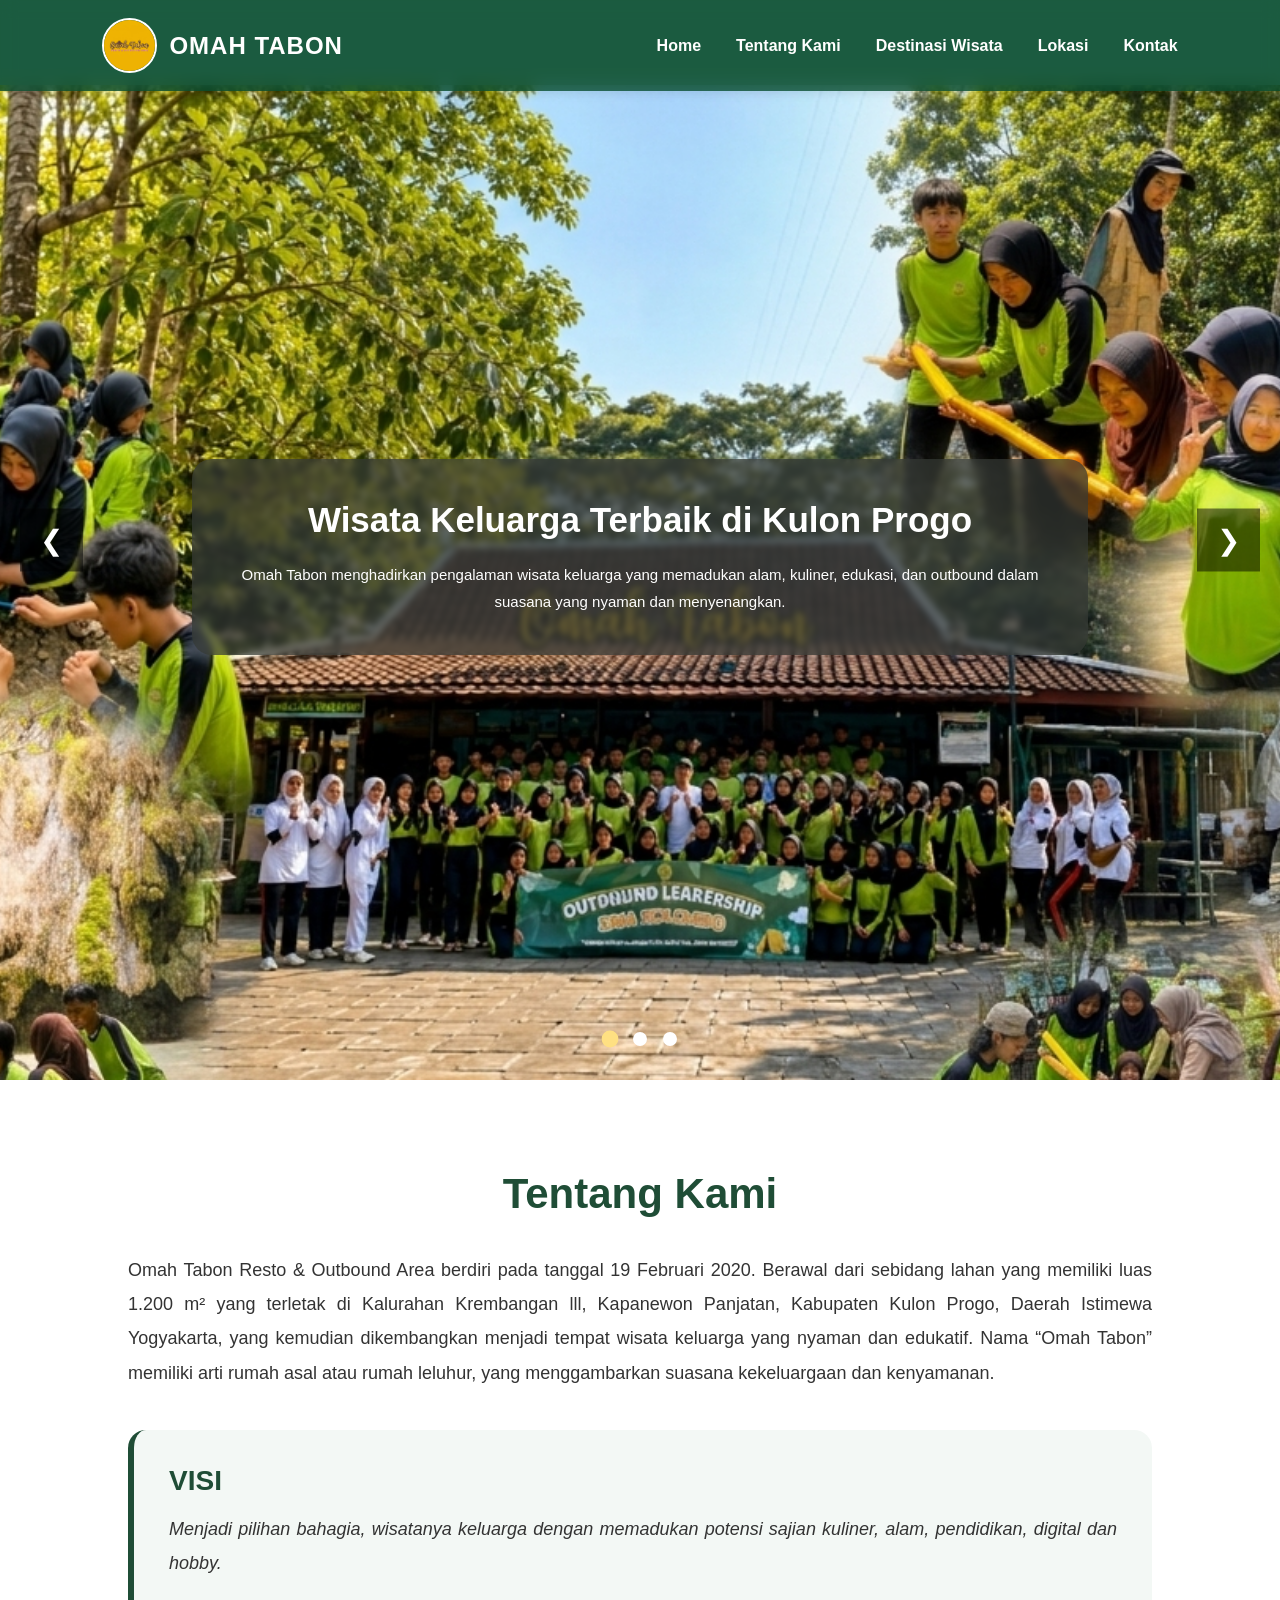
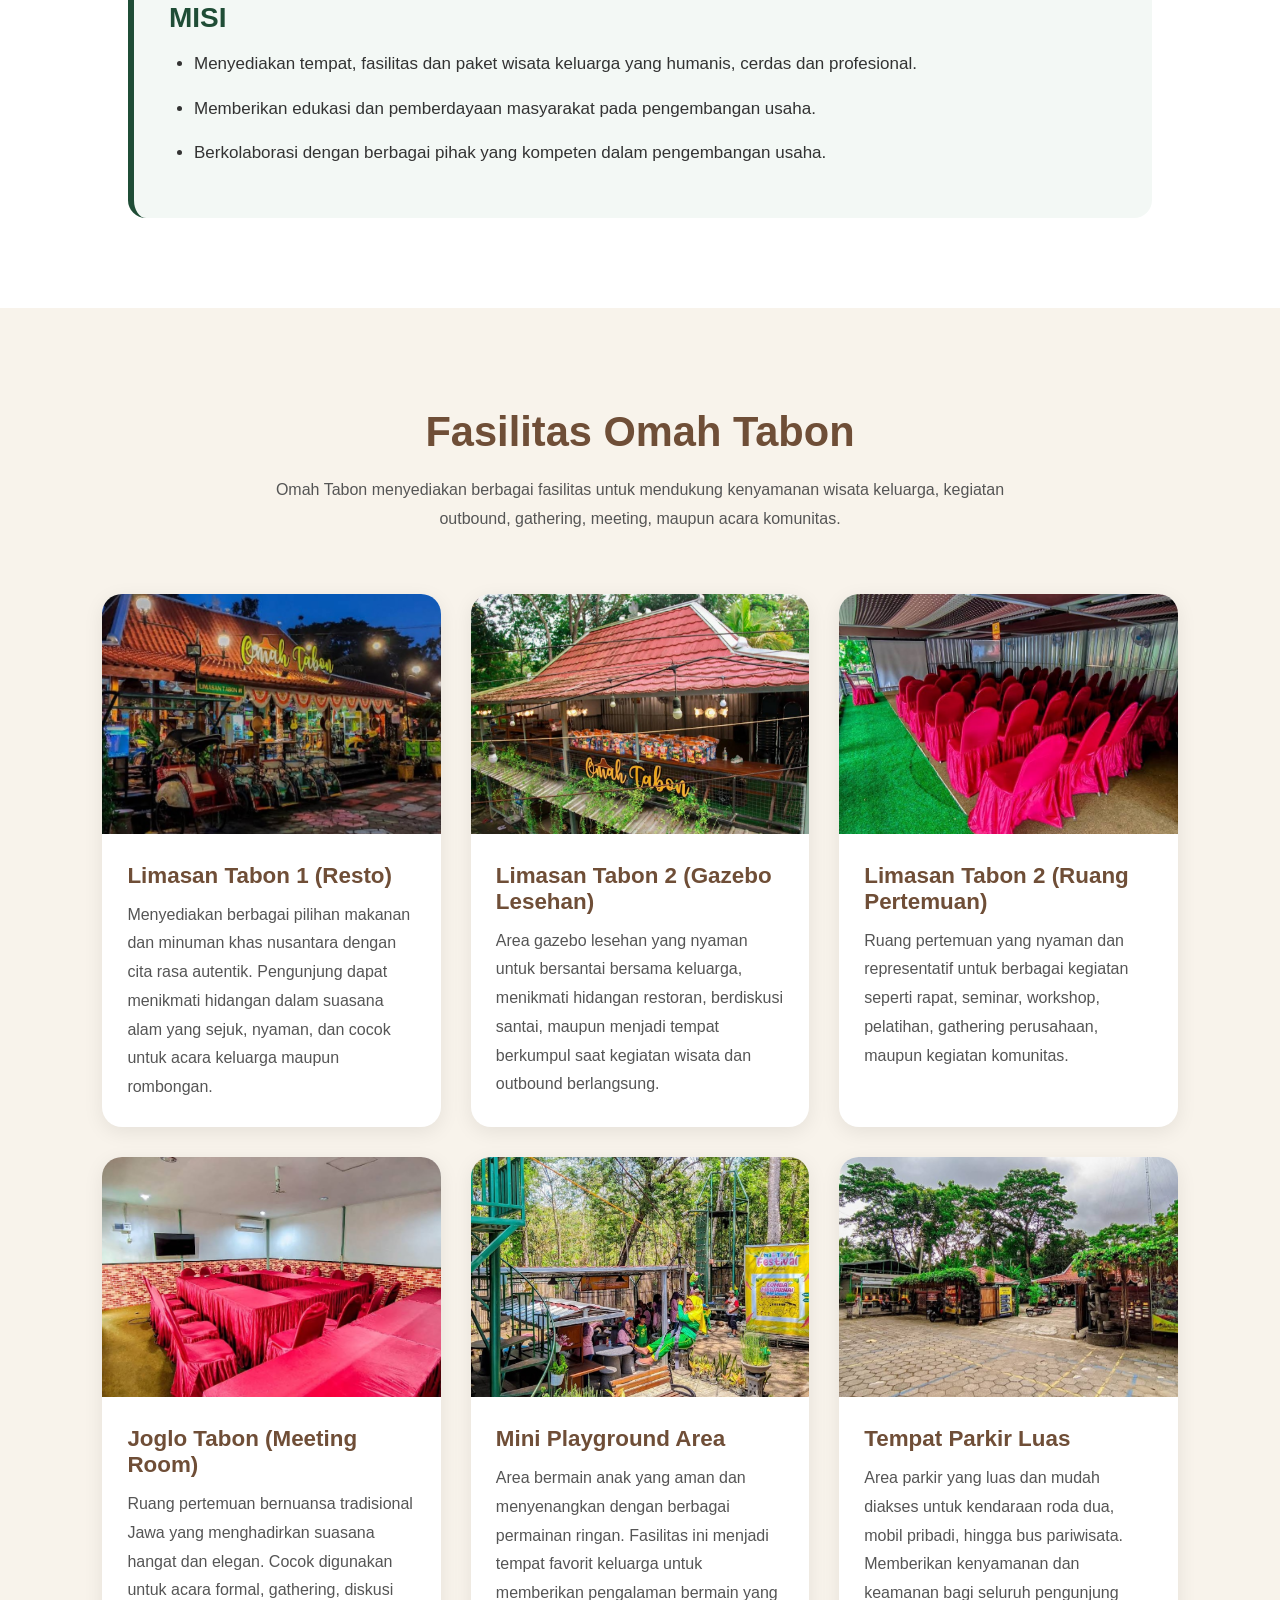
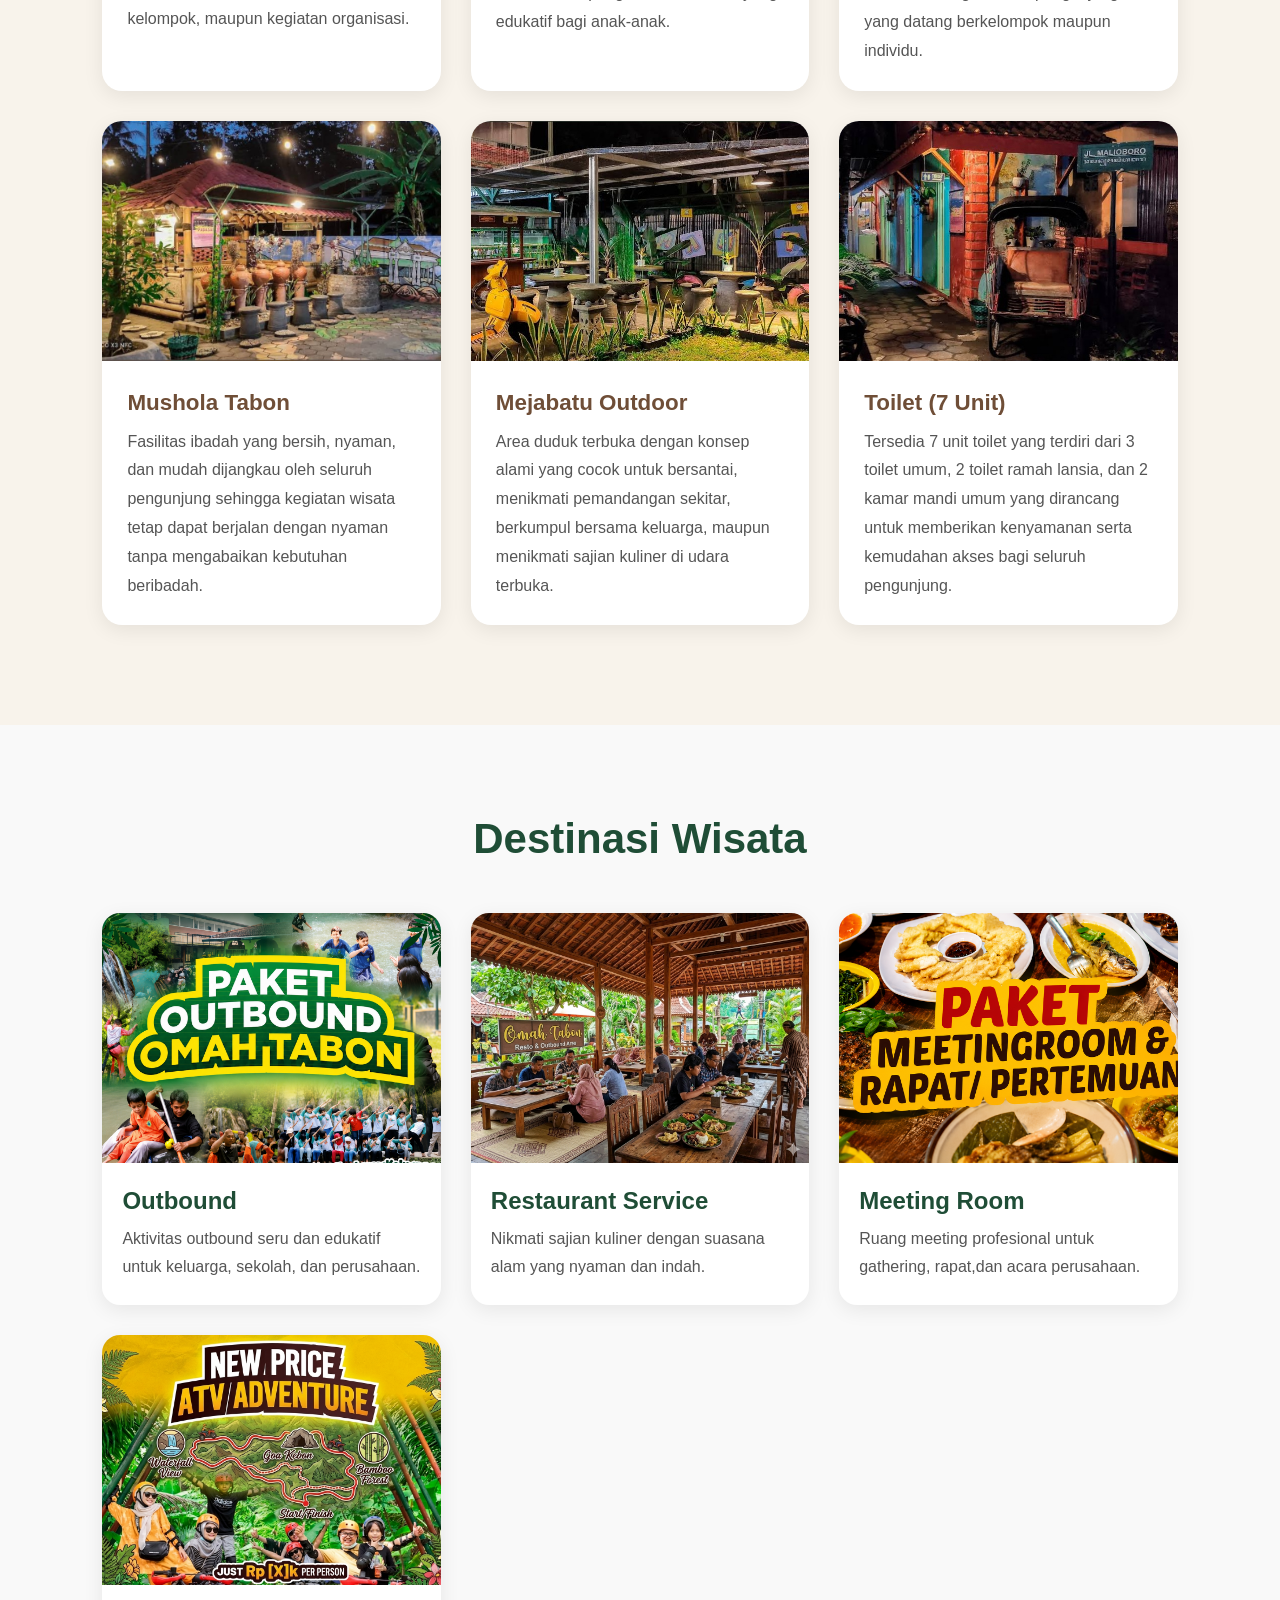
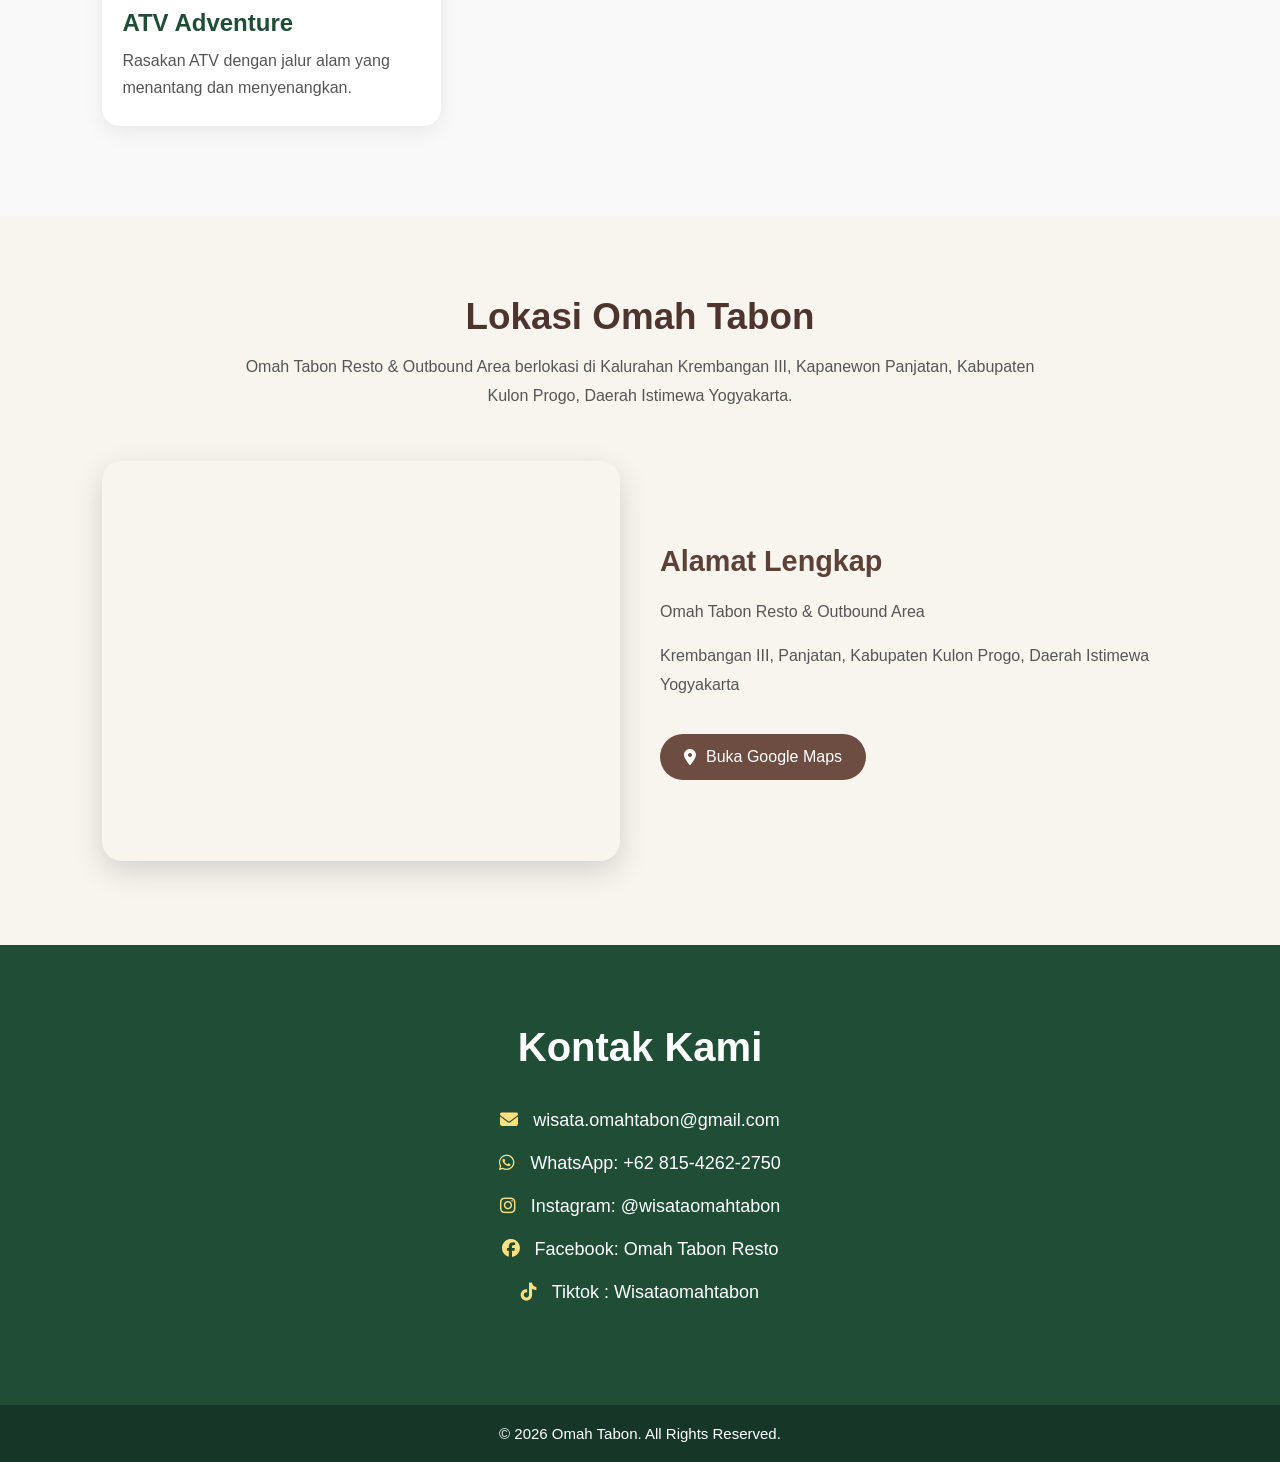
==== index.html @ 1e08faf7 "fasilitas" ====
<!DOCTYPE html>
<html lang="id">
<head>

  <meta charset="UTF-8">
  <meta name="viewport" content="width=device-width, initial-scale=1.0">

  <title>OMAH TABON</title>

  <!-- CSS -->
  <link rel="stylesheet" href="style.css">

  <!-- FONT AWESOME -->
  <link rel="stylesheet"
  href="https://cdnjs.cloudflare.com/ajax/libs/font-awesome/6.5.1/css/all.min.css"/>

</head>

<body>

  <!-- ================= HEADER ================= -->
  <header id="navbar">

    <!-- LOGO -->
    <div class="logo">

      <img src="assets/logo1.jpeg"
      alt="Logo Omah Tabon">

      <span>OMAH TABON</span>

    </div>

    <!-- NAVIGATION -->
    <nav>

      <ul>

        <li><a href="#">Home</a></li>

        <li><a href="#about">Tentang Kami</a></li>

        <li><a href="#destinations">Destinasi Wisata</a></li>
          <li><a href="#location">Lokasi</a></li>

        <li><a href="#contact">Kontak</a></li>

      </ul>

    </nav>

  </header>

  <!-- ================= SLIDER ================= -->
  <section class="slider">

    <!-- ================= SLIDE 1 ================= -->
    <div class="slide active">

      <img src="assets/bg-1.png" alt="Wisata">

      <!-- OVERLAY -->
      <div class="overlay">

        <div class="hero-text-box">

          <h1>Wisata Keluarga Terbaik di Kulon Progo</h1>

          <p>
            Omah Tabon menghadirkan pengalaman wisata keluarga
            yang memadukan alam, kuliner, edukasi, dan outbound
            dalam suasana yang nyaman dan menyenangkan.
          </p>

        </div>

      </div>

    </div>

    <!-- ================= SLIDE 2 ================= -->
    <div class="slide">

      <img src="assets/bg-2.png" alt="Outbound">

      <!-- OVERLAY -->
      <div class="overlay">

        <div class="hero-text-box">

          <h1>Outbound Edukatif & Seru</h1>

          <p>
            Nikmati berbagai aktivitas outbound untuk anak,
            keluarga, sekolah, hingga perusahaan dengan konsep
            fun learning dan team building yang profesional.
          </p>

        </div>

      </div>

    </div>

    <!-- ================= SLIDE 3 ================= -->
    <div class="slide">

      <img src="assets/bg-3.png" alt="Kuliner">

      <!-- OVERLAY -->
      <div class="overlay">

        <div class="hero-text-box">

          <h1>Kuliner Alam yang Menenangkan</h1>

          <p>
            Rasakan pengalaman bersantai bersama keluarga
            dengan sajian kuliner khas dan panorama alam
            yang asri di Omah Tabon.
          </p>

        </div>

      </div>

    </div>

    <!-- BUTTON -->
    <button class="prev"
    onclick="changeSlide(-1)">❮</button>

    <button class="next"
    onclick="changeSlide(1)">❯</button>

    <!-- DOTS -->
    <div class="dots">

      <span class="dot active-dot"
      onclick="currentSlide(0)"></span>

      <span class="dot"
      onclick="currentSlide(1)"></span>

      <span class="dot"
      onclick="currentSlide(2)"></span>

    </div>

  </section>

<!-- ================= ABOUT ================= -->
  <section id="about"
  class="about">

    <h2>Tentang Kami</h2>

    <p>
      Omah Tabon Resto & Outbound Area berdiri pada tanggal
      19 Februari 2020.   Berawal dari sebidang lahan yang memiliki luas 1.200 m² 
      yang terletak di Kalurahan  Krembangan lll, Kapanewon Panjatan, Kabupaten Kulon Progo, Daerah Istimewa Yogyakarta, yang kemudian dikembangkan
      menjadi tempat wisata keluarga yang nyaman dan edukatif.
      Nama “Omah Tabon” memiliki arti rumah asal atau rumah leluhur,
      yang menggambarkan suasana kekeluargaan dan kenyamanan.
    </p>

  


   

    <!-- VISI MISI -->
    <div class="visi-misi">

      <h3>VISI</h3>

      <p class="visi">
        Menjadi pilihan bahagia, wisatanya keluarga dengan memadukan
        potensi sajian kuliner, alam, pendidikan, digital dan hobby.
      </p>

      <h3>MISI</h3>

      <ul>

        <li>
          Menyediakan tempat, fasilitas dan paket wisata keluarga
          yang humanis, cerdas dan profesional.
        </li>

        <li>
          Memberikan edukasi dan pemberdayaan masyarakat
          pada pengembangan usaha.
        </li>

        <li>
          Berkolaborasi dengan berbagai pihak yang kompeten
          dalam pengembangan usaha.
        </li>

      </ul>

    </div>

  </section>

  <!-- ================= Fasilitas ================= -->
   <!-- ================= FASILITAS ================= -->
<section id="facilities" class="facilities">

  <h2>Fasilitas Omah Tabon</h2>

  <p class="facility-desc">
    Omah Tabon menyediakan berbagai fasilitas untuk mendukung
    kenyamanan wisata keluarga, kegiatan outbound, gathering,
    meeting, maupun acara komunitas.
  </p>

  <div class="facility-container">

    <!-- FASILITAS 1 -->
<div class="facility-card">

  <img src="assets/fasilitas1.jpg"
  alt="Restaurant">

  <div class="facility-content">

    <h3>Limasan Tabon 1 (Resto)</h3>

    <p>
      Menyediakan berbagai pilihan makanan dan minuman khas nusantara
      dengan cita rasa autentik. Pengunjung dapat menikmati hidangan
      dalam suasana alam yang sejuk, nyaman, dan cocok untuk acara
      keluarga maupun rombongan.
    </p>

  </div>

</div>

<!-- FASILITAS 2 -->
<div class="facility-card">

  <img src="assets/fasilitas2.jpg"
  alt="Gazebo Lesehan">

  <div class="facility-content">

    <h3>Limasan Tabon 2 (Gazebo Lesehan)</h3>

    <p>
      Area gazebo lesehan yang nyaman untuk bersantai bersama keluarga,
      menikmati hidangan restoran, berdiskusi santai, maupun menjadi
      tempat berkumpul saat kegiatan wisata dan outbound berlangsung.
    </p>

  </div>

</div>

<!-- FASILITAS 3 -->
<div class="facility-card">

  <img src="assets/fasilitas3.jpg"
  alt="Meeting Room">

  <div class="facility-content">

    <h3>Limasan Tabon 2 (Ruang Pertemuan)</h3>

    <p>
      Ruang pertemuan yang nyaman dan representatif untuk berbagai
      kegiatan seperti rapat, seminar, workshop, pelatihan,
      gathering perusahaan, maupun kegiatan komunitas.
    </p>

  </div>

</div>

<!-- FASILITAS 4 -->
<div class="facility-card">

  <img src="assets/fasilitas4.jpg"
  alt="Joglo Tabon">

  <div class="facility-content">

    <h3>Joglo Tabon (Meeting Room)</h3>

    <p>
      Ruang pertemuan bernuansa tradisional Jawa yang menghadirkan
      suasana hangat dan elegan. Cocok digunakan untuk acara formal,
      gathering, diskusi kelompok, maupun kegiatan organisasi.
    </p>

  </div>

</div>

<!-- FASILITAS 5 -->
<div class="facility-card">

  <img src="assets/fasilitas5.jpg"
  alt="Mini Playground">

  <div class="facility-content">

    <h3>Mini Playground Area</h3>

    <p>
      Area bermain anak yang aman dan menyenangkan dengan berbagai
      permainan ringan. Fasilitas ini menjadi tempat favorit keluarga
      untuk memberikan pengalaman bermain yang edukatif bagi anak-anak.
    </p>

  </div>

</div>

<!-- FASILITAS 6 -->
<div class="facility-card">

  <img src="assets/fasilitas6.jpg"
  alt="Tempat Parkir">

  <div class="facility-content">

    <h3>Tempat Parkir Luas</h3>

    <p>
      Area parkir yang luas dan mudah diakses untuk kendaraan roda dua,
      mobil pribadi, hingga bus pariwisata. Memberikan kenyamanan dan
      keamanan bagi seluruh pengunjung yang datang berkelompok maupun individu.
    </p>

  </div>

</div>

<!-- FASILITAS 7 -->
<div class="facility-card">

  <img src="assets/fasilitas7.jpg"
  alt="Mushola">

  <div class="facility-content">

    <h3>Mushola Tabon</h3>

    <p>
      Fasilitas ibadah yang bersih, nyaman, dan mudah dijangkau oleh
      seluruh pengunjung sehingga kegiatan wisata tetap dapat berjalan
      dengan nyaman tanpa mengabaikan kebutuhan beribadah.
    </p>

  </div>

</div>

<!-- FASILITAS 8 -->
<div class="facility-card">

  <img src="assets/fasilitas8.jpg"
  alt="Mejabatu Outdoor">

  <div class="facility-content">

    <h3>Mejabatu Outdoor</h3>

    <p>
      Area duduk terbuka dengan konsep alami yang cocok untuk bersantai,
      menikmati pemandangan sekitar, berkumpul bersama keluarga,
      maupun menikmati sajian kuliner di udara terbuka.
    </p>

  </div>

</div>

<!-- FASILITAS 9 -->
<div class="facility-card">

  <img src="assets/fasilitas9.jpg"
  alt="Toilet">

  <div class="facility-content">

    <h3>Toilet (7 Unit)</h3>

    <p>
      Tersedia 7 unit toilet yang terdiri dari 3 toilet umum,
      2 toilet ramah lansia, dan 2 kamar mandi umum yang dirancang
      untuk memberikan kenyamanan serta kemudahan akses bagi seluruh pengunjung.
    </p>

  </div>

</div>


  </div>

</section>

  <!-- ================= DESTINATIONS ================= -->
  <section id="destinations"
  class="destinations">

    <h2>Destinasi Wisata</h2>

    <div class="cards">

      <!-- CARD 1 -->
      <a href="outbound.html"
      class="card-link">

        <div class="card">

          <img src="assets/bg-outbound.png"
          alt="Outbound">

          <h3>Outbound</h3>

          <p>
            Aktivitas outbound seru dan edukatif untuk keluarga,
            sekolah, dan perusahaan.
          </p>

        </div>

      </a>

      <!-- CARD 2 -->
      <a href="restaurant.html"
      class="card-link">

        <div class="card">

          <img src="assets/bg-restaurant.png"
          alt="Restaurant">

          <h3>Restaurant Service</h3>

          <p>
            Nikmati sajian kuliner dengan suasana alam
            yang nyaman dan indah.
          </p>

        </div>

      </a>

      <!-- CARD 3 -->
      <a href="meeting-room.html"
      class="card-link">

        <div class="card">

          <img src="assets/bg-meetingroom.png"
          alt="Meeting Room">

          <h3>Meeting Room</h3>

          <p>
            Ruang meeting profesional untuk gathering,
            rapat,dan acara perusahaan.
          </p>

        </div>

      </a>

      <!-- CARD 4 -->
      <a href="atv.html"
      class="card-link">

        <div class="card">

          <img src="assets/bg-atv.png"
          alt="ATV">

          <h3>ATV Adventure</h3>

          <p>
            Rasakan ATV dengan jalur alam
            yang menantang dan menyenangkan.
          </p>

        </div>

      </a>

    </div>

  </section>

  <!-- ================= LOKASI ================= -->
<section id="location" class="location">

  <div class="container">

    <h2>Lokasi Omah Tabon</h2>

    <p class="location-desc">
      Omah Tabon Resto & Outbound Area berlokasi di Kalurahan
      Krembangan III, Kapanewon Panjatan, Kabupaten Kulon Progo,
      Daerah Istimewa Yogyakarta.
    </p>

    <div class="location-content">

      <!-- MAP -->
      <div class="map-container">

        <iframe
          src="https://maps.google.com/maps?q=Omah%20Tabon%20Kulon%20Progo&t=&z=15&ie=UTF8&iwloc=&output=embed"
          allowfullscreen=""
          loading="lazy">
        </iframe>

      </div>

      <!-- INFO -->
      <div class="location-info">

        <h3>Alamat Lengkap</h3>

        <p>
          Omah Tabon Resto & Outbound Area
        </p>

        <p>
          Krembangan III, Panjatan,
          Kabupaten Kulon Progo,
          Daerah Istimewa Yogyakarta
        </p>

        <a
          href="https://maps.app.goo.gl/cybMm4o1d8Dcdp7i6?g_st=aw"
          target="_blank"
          class="map-btn">

          <i class="fas fa-map-marker-alt"></i>
          Buka Google Maps

        </a>

      </div>

    </div>

  </div>

</section>

  <!-- ================= CONTACT ================= -->
  <section id="contact"
  class="contact">

    <h2>Kontak Kami</h2>

    <div class="contact-info">

      <!-- EMAIL -->
      <p>

        <i class="fas fa-envelope"></i>

        <a href="mailto:wisata.omahtabon@gmail.com">
          wisata.omahtabon@gmail.com
        </a>

      </p>

      <!-- WHATSAPP -->
      <p>

        <i class="fab fa-whatsapp"></i>

        <a href="https://wa.me/6281542622750"
        target="_blank">

          WhatsApp: +62 815-4262-2750

        </a>

      </p>

      <!-- INSTAGRAM -->
      <p>

        <i class="fab fa-instagram"></i>

        <a href="https://www.instagram.com/wisataomahtabon/"
        target="_blank">

          Instagram: @wisataomahtabon

        </a>

      </p>

      <!-- FACEBOOK -->
      <p>

        <i class="fab fa-facebook"></i>

        <a href="#">

          Facebook: Omah Tabon Resto

        </a>

      </p>

      <!-- TIKTOK -->
      <p>

        <i class="fab fa-tiktok"></i>

        <a href="https://www.tiktok.com/@wisataomahtabon">

          Tiktok : Wisataomahtabon    

        </a>

      </p>

    </div>

  </section>

  <!-- ================= FOOTER ================= -->
  <footer>

    <p>
      © 2026 Omah Tabon. All Rights Reserved.
    </p>

  </footer>

  <!-- ================= JS ================= -->
  <script src="script.js"></script>

</body>
</html>
---- style.css ----
/* =========================
   RESET
========================= */
*{
  margin:0;
  padding:0;
  box-sizing:border-box;
  font-family:Arial, Helvetica, sans-serif;
}

html{
  scroll-behavior:smooth;
}

body{
  background:#f5f5f5;
  color:#333;
  overflow-x:hidden;
}

/* =========================
   HEADER
========================= */
header{
  position:fixed;
  top:0;
  left:0;
  width:100%;

  display:flex;
  justify-content:space-between;
  align-items:center;

  padding:18px 8%;
  z-index:1000;

  background:rgba(0,70,40,0.75);
  backdrop-filter:blur(8px);

  box-shadow:0 4px 15px rgba(0,0,0,0.15);
}

/* ketika scroll */
header.scrolled{
  background:#6e9d86;
  box-shadow:0 4px 15px rgba(0,0,0,0.2);
}

/* =========================
   LOGO
========================= */
.logo{
  display:flex;
  align-items:center;
  gap:12px;
}

.logo img{
  width:55px;
  height:55px;
  object-fit:cover;
  border-radius:50%;
  border:2px solid #fff;
}

.logo span{
  color:#fff;
  font-size:24px;
  font-weight:bold;
  letter-spacing:1px;
}

/* =========================
   NAVIGATION
========================= */
nav ul{
  display:flex;
  list-style:none;
  gap:35px;
}

nav ul li a{
  text-decoration:none;
  color:#fff;
  font-size:16px;
  font-weight:600;
  transition:0.3s;
  position:relative;
}

nav ul li a:hover{
  color:#ffe082;
}

/* underline hover */
nav ul li a::after{
  content:'';
  position:absolute;
  width:0%;
  height:2px;
  left:0;
  bottom:-5px;
  background:#ffe082;
  transition:0.3s;
}

nav ul li a:hover::after{
  width:100%;
}

/* =========================
   HERO SLIDER
========================= */
.slider{
  position:relative;
  width:100%;
  height:120vh;
  overflow:hidden;
  background-color: #6e9d86;
}

.slide{
  padding-top: 85px;
  position:absolute;
  width:100%;
  height:120%;
  opacity:0;
  transition:1s ease-in-out;
}

.slide.active{
  opacity:1;
  z-index:1;
}

.slide img{
  width:100%;
  height:100%;
  object-fit:cover;
}

/* =========================
   OVERLAY CONTENT
========================= */
.overlay{
  position:absolute;
  top:43%;
  left:50%;
  transform:translate(-50%, -50%);

  width:70%;
  max-width:1000px;

  background:rgba(53, 58, 54, 0.7);
  padding:40px;
  border-radius:20px;

  text-align:center;
  color:#fff;

  backdrop-filter:blur(3px);
}

/* title */
.overlay h1{
  font-size:35px;
  margin-bottom:20px;
  font-weight:bold;
  line-height:1.2;
}

/* description */
.overlay p{
  font-size:15px;
  line-height:1.8;
}

/* =========================
   BUTTON SLIDER
========================= */
.prev,
.next{
  position:absolute;
  top:50%;
  transform:translateY(-50%);

  background:rgba(0,0,0,0.5);
  color:#fff;

  border:none;
  padding:15px 20px;

  cursor:pointer;
  font-size:28px;

  z-index:10;

  transition:0.3s;
}

.prev:hover,
.next:hover{
  background:#1f4d36;
}

.prev{
  left:20px;
}

.next{
  right:20px;
}

/* =========================
   DOTS
========================= */
.dots{
  position:absolute;
  bottom:30px;
  width:100%;
  text-align:center;
  z-index:10;
}

.dot{
  display:inline-block;
  width:14px;
  height:14px;

  margin:0 6px;

  background:#fff;
  border-radius:50%;

  cursor:pointer;
  transition:0.3s;
}

.active-dot{
  background:#ffe082;
  transform:scale(1.2);
}

/* =========================
   DESTINATION
========================= */
.destinations{
  padding:90px 8%;
  background:#f9f9f9;
}

.destinations h2{
  text-align:center;
  font-size:42px;
  margin-bottom:50px;
  color:#1f4d36;
}

.cards{
  display:grid;
  grid-template-columns:repeat(auto-fit,minmax(260px,1fr));
  gap:30px;
}

.card-link{
  text-decoration:none;
  color:inherit;
}

.card{
  background:#fff;
  border-radius:18px;
  overflow:hidden;

  box-shadow:0 5px 20px rgba(0,0,0,0.08);

  transition:0.4s;
}

.card:hover{
  transform:translateY(-10px);
}

.card img{
  width:100%;
  height:250px;
  object-fit:cover;
}

.card h3{
  padding:20px 20px 10px;
  color:#1f4d36;
  font-size:24px;
}

.card p{
  padding:0 20px 25px;
  line-height:1.7;
  color:#555;
}

/* =========================
   ABOUT
========================= */
.about{
  padding:90px 10%;
  background:#ffffff;
}

.about h2{
  text-align:center;
  font-size:42px;
  margin-bottom:35px;
  color:#1f4d36;
}

.about p{
  font-size:18px;
  line-height:1.9;
  margin-bottom:22px;
  text-align:justify;
}

/* =========================
   VISI MISI
========================= */
.visi-misi{
  margin-top:40px;
  background:#f3f8f5;
  padding:35px;
  border-radius:18px;
  border-left:6px solid #1f4d36;
}

.visi-misi h3{
  color:#1f4d36;
  margin-bottom:15px;
  font-size:28px;
}

.visi{
  font-style:italic;
  margin-bottom:25px;
}

.visi-misi ul{
  padding-left:25px;
}

.visi-misi ul li{
  margin-bottom:14px;
  line-height:1.8;
  font-size:17px;
}

/* =========================
   CONTACT
========================= */
.contact{
  background:#1f4d36;
  color:#fff;
  padding:80px 10%;
  text-align:center;
}

.contact h2{
  font-size:40px;
  margin-bottom:40px;
}

.contact-info p{
  margin-bottom:22px;
  font-size:18px;
}

.contact-info i{
  margin-right:10px;
  color:#ffe082;
}

.contact-info a{
  color:#fff;
  text-decoration:none;
  transition:0.3s;
}

.contact-info a:hover{
  color:#ffe082;
}

/* =========================
   FOOTER
========================= */
footer{
  background:#163728;
  color:#fff;
  text-align:center;
  padding:20px;
  font-size:15px;
}

/* =========================
   RESPONSIVE
========================= */
@media(max-width:992px){

  header{
    padding:15px 5%;
  }

  .overlay h1{
    font-size:40px;
  }

  .overlay p{
    font-size:18px;
  }

  nav ul{
    gap:18px;
  }
}

@media(max-width:768px){

  header{
    flex-direction:column;
    gap:15px;
  }

  nav ul{
    flex-wrap:wrap;
    justify-content:center;
  }

  .overlay{
    padding:25px;
  }

  .overlay h1{
    font-size:30px;
  }

  .overlay p{
    font-size:16px;
  }

  .destinations h2,
  .about h2,
  .contact h2{
    font-size:32px;
  }

  .card img{
    height:220px;
  }
}

@media(max-width:480px){

  .logo span{
    font-size:18px;
  }

  .overlay{
    width:92%;
  }

  .overlay h1{
    font-size:24px;
  }

  .overlay p{
    font-size:14px;
    line-height:1.6;
  }

  .prev,
  .next{
    padding:10px 14px;
    font-size:20px;
  }
}


/* =====================================
   LOCATION SECTION
===================================== */

.location{
  padding:80px 8%;
  background:#f8f5ef;
}

.location h2{
  text-align:center;
  color:#4e342e;
  font-size:2.3rem;
  margin-bottom:15px;
}

.location-desc{
  text-align:center;
  max-width:800px;
  margin:auto;
  color:#555;
  line-height:1.8;
  margin-bottom:50px;
}

.location-content{
  display:flex;
  gap:40px;
  align-items:center;
  flex-wrap:wrap;
}

.map-container{
  flex:1;
  min-width:350px;
}

.map-container iframe{
  width:100%;
  height:400px;
  border:none;
  border-radius:20px;
  box-shadow:0 10px 30px rgba(0,0,0,0.15);
}

.location-info{
  flex:1;
  min-width:300px;
}

.location-info h3{
  color:#5d4037;
  margin-bottom:20px;
  font-size:1.8rem;
}

.location-info p{
  color:#555;
  margin-bottom:15px;
  line-height:1.8;
}

.map-btn{
  display:inline-flex;
  align-items:center;
  gap:10px;

  margin-top:20px;

  background:#6d4c41;
  color:white;

  text-decoration:none;

  padding:14px 24px;

  border-radius:50px;

  transition:0.3s;
}

.map-btn:hover{
  background:#4e342e;
  transform:translateY(-3px);
}


/* ================= FASILITAS ================= */

.facilities{
  padding:100px 8%;
  background:#f8f3eb;
}

.facilities h2{
  text-align:center;
  font-size:2.6rem;
  color:#6f4e37;
  margin-bottom:20px;
}

.facility-desc{
  text-align:center;
  max-width:800px;
  margin:0 auto 60px;
  line-height:1.8;
  color:#555;
}

.facility-container{
  display:grid;
  grid-template-columns:repeat(auto-fit,minmax(320px,1fr));
  gap:30px;
}

.facility-card{
  background:#fff;
  border-radius:20px;
  overflow:hidden;
  box-shadow:0 5px 20px rgba(0,0,0,0.08);
  transition:0.3s;
}

.facility-card:hover{
  transform:translateY(-8px);
}

.facility-card img{
  width:100%;
  height:240px;
  object-fit:cover;
}

.facility-content{
  padding:25px;
}

.facility-content h3{
  color:#6f4e37;
  margin-bottom:12px;
  font-size:1.4rem;
}

.facility-content p{
  color:#555;
  line-height:1.8;
}
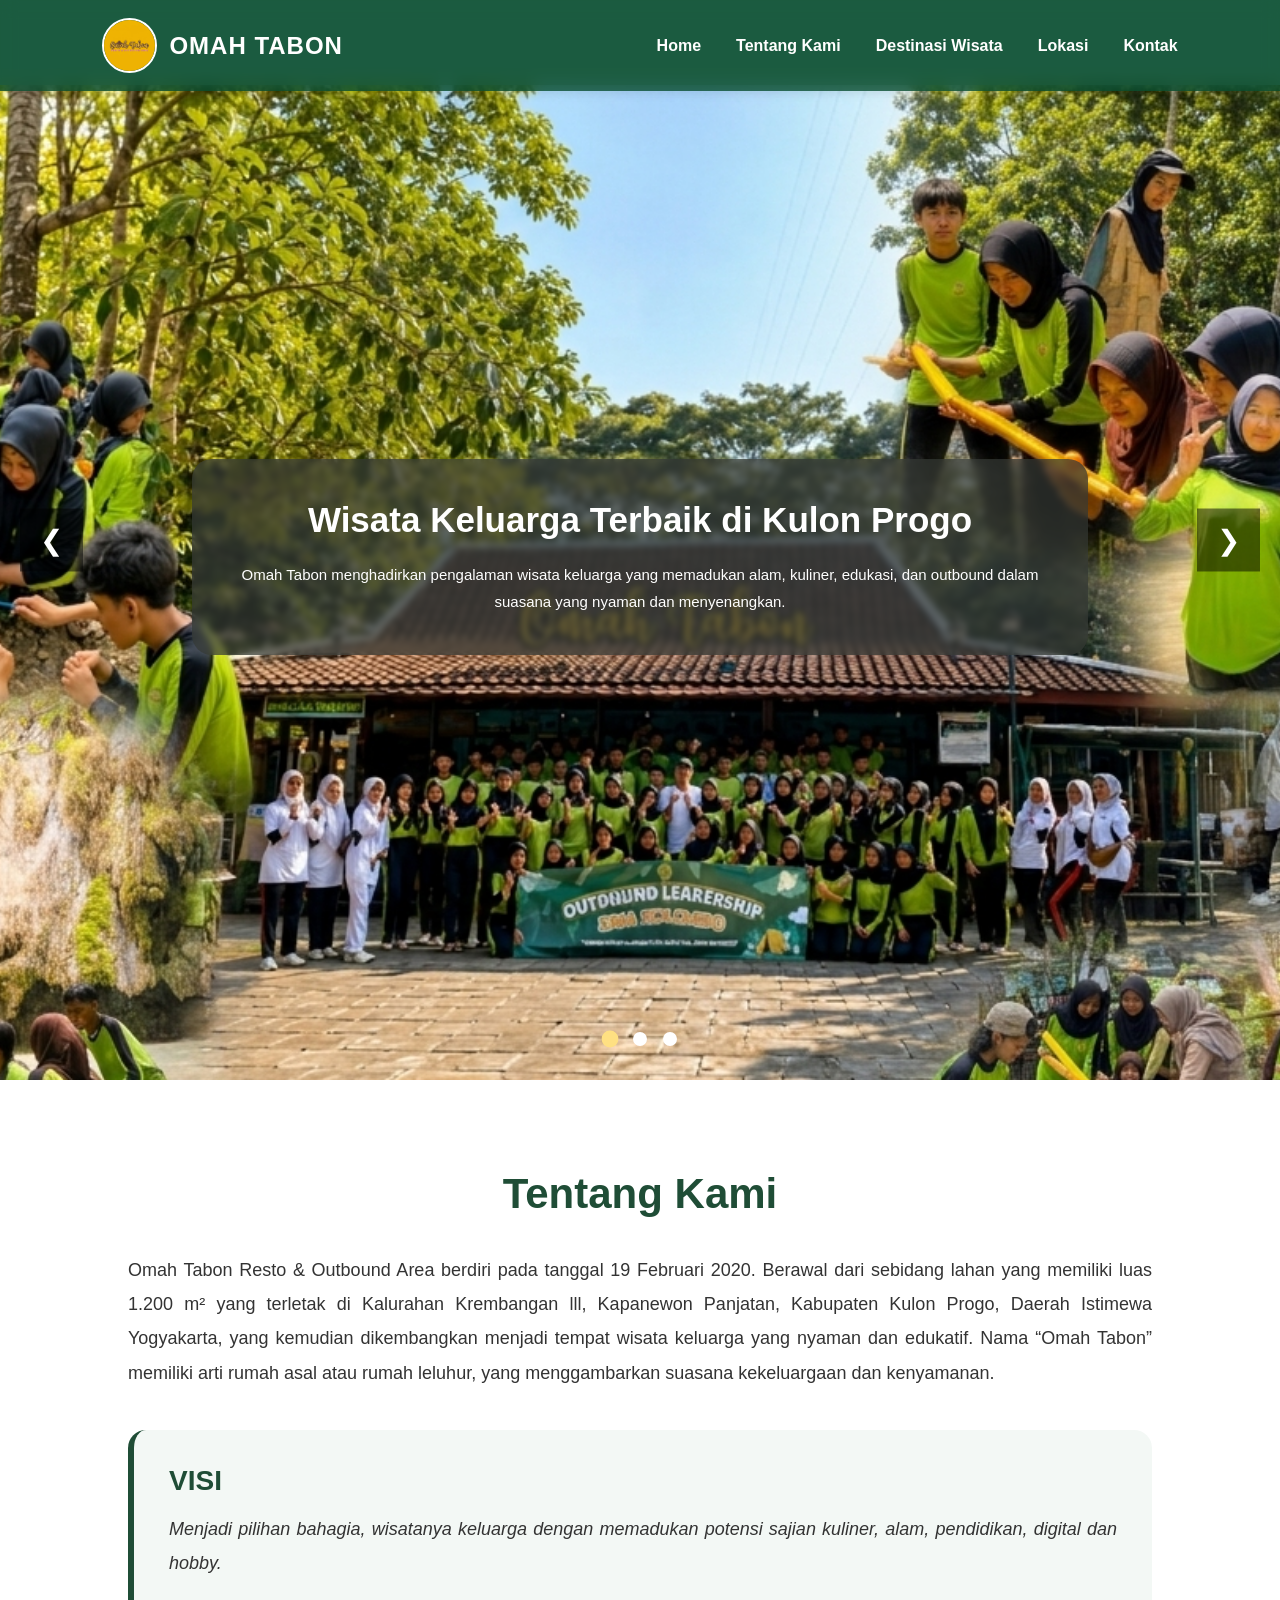
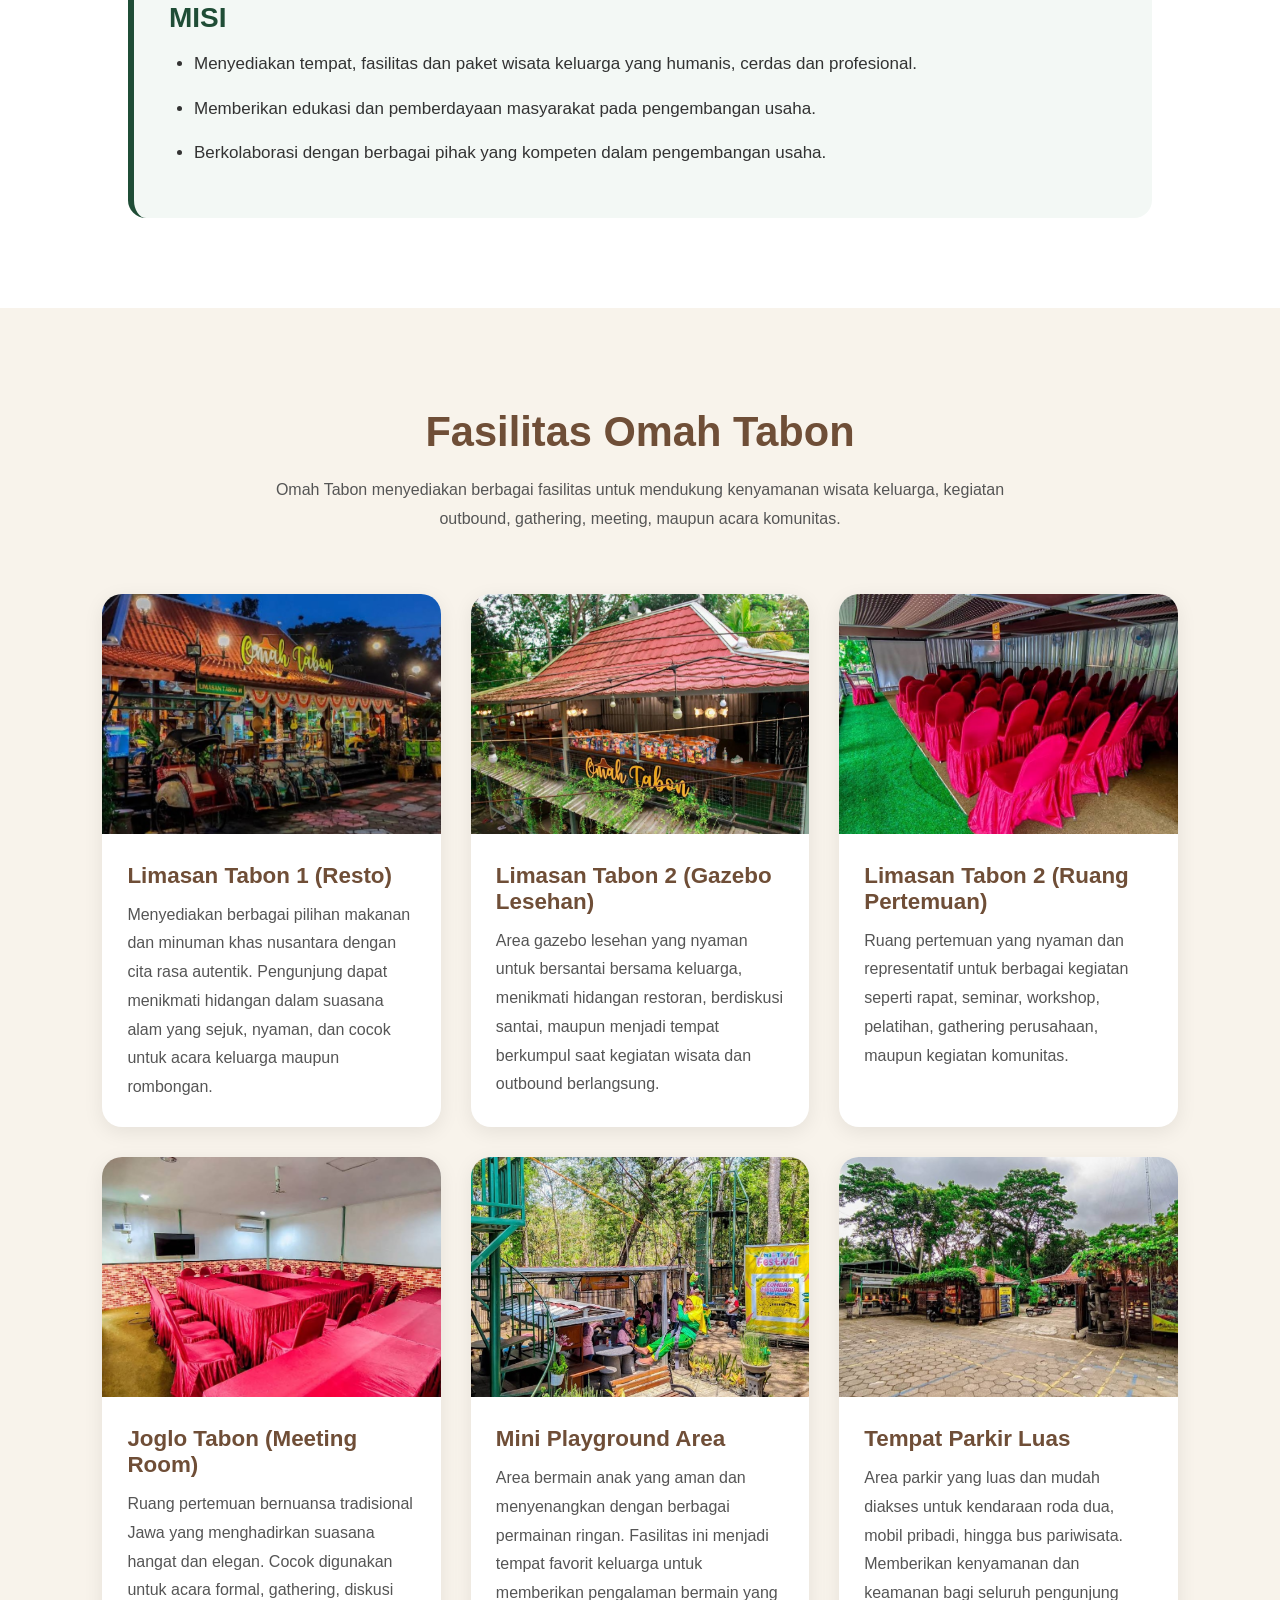
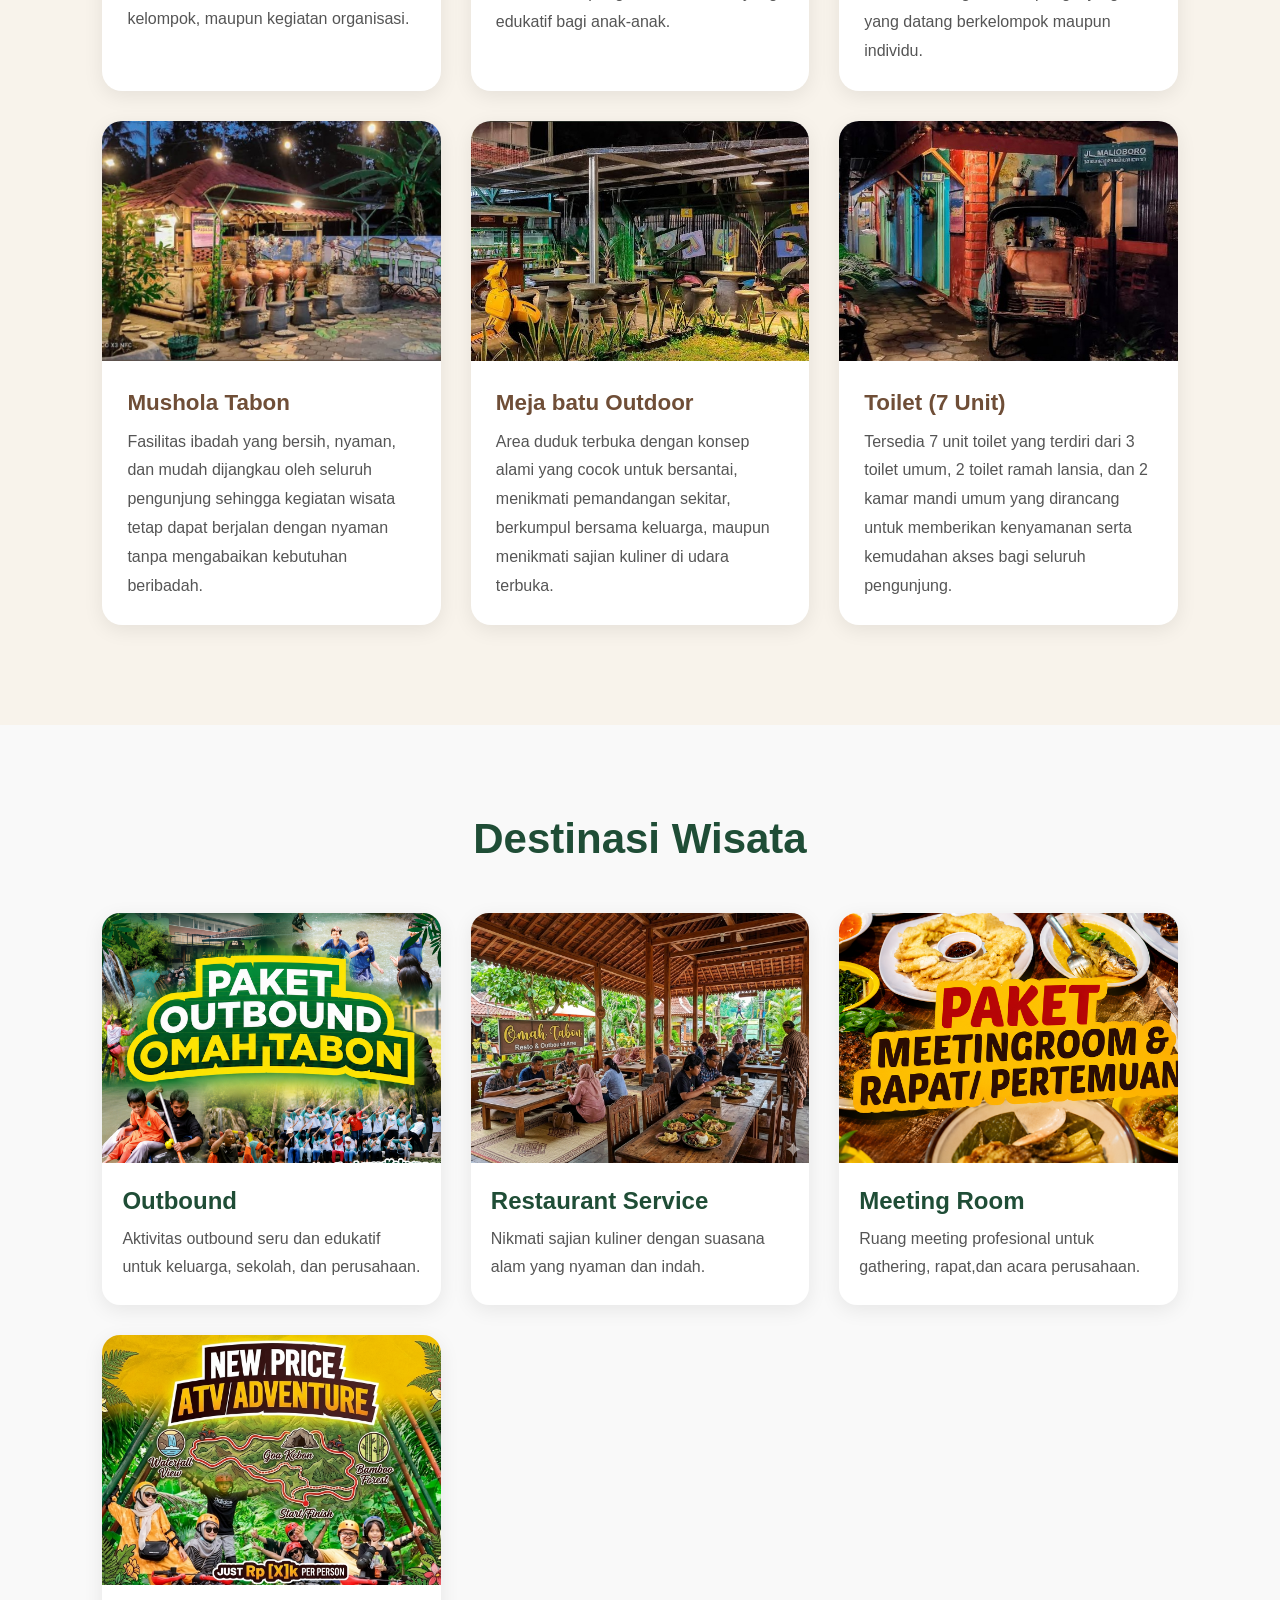
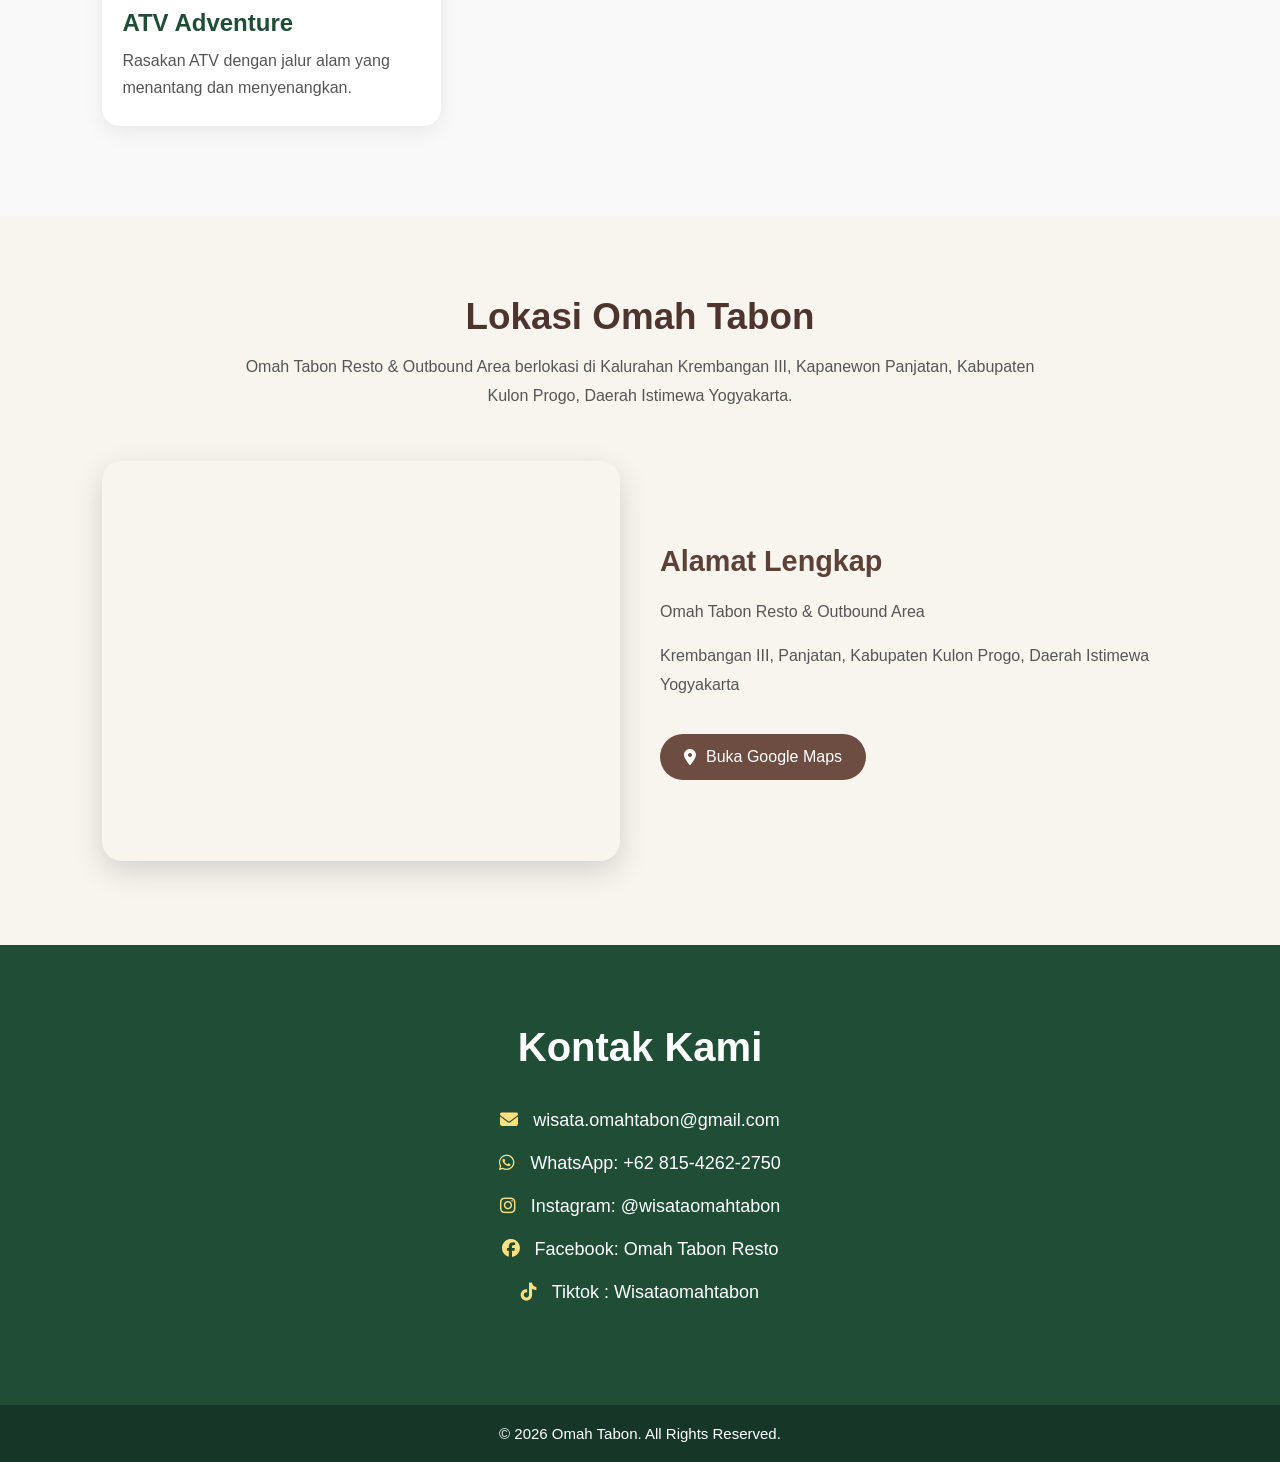
==== commit 2c8a5e54: "tambahaaan" ====
--- a/index.html
+++ b/index.html
@@ -367,7 +367,7 @@
 
   <div class="facility-content">
 
-    <h3>Mejabatu Outdoor</h3>
+    <h3>Meja batu Outdoor</h3>
 
     <p>
       Area duduk terbuka dengan konsep alami yang cocok untuk bersantai,
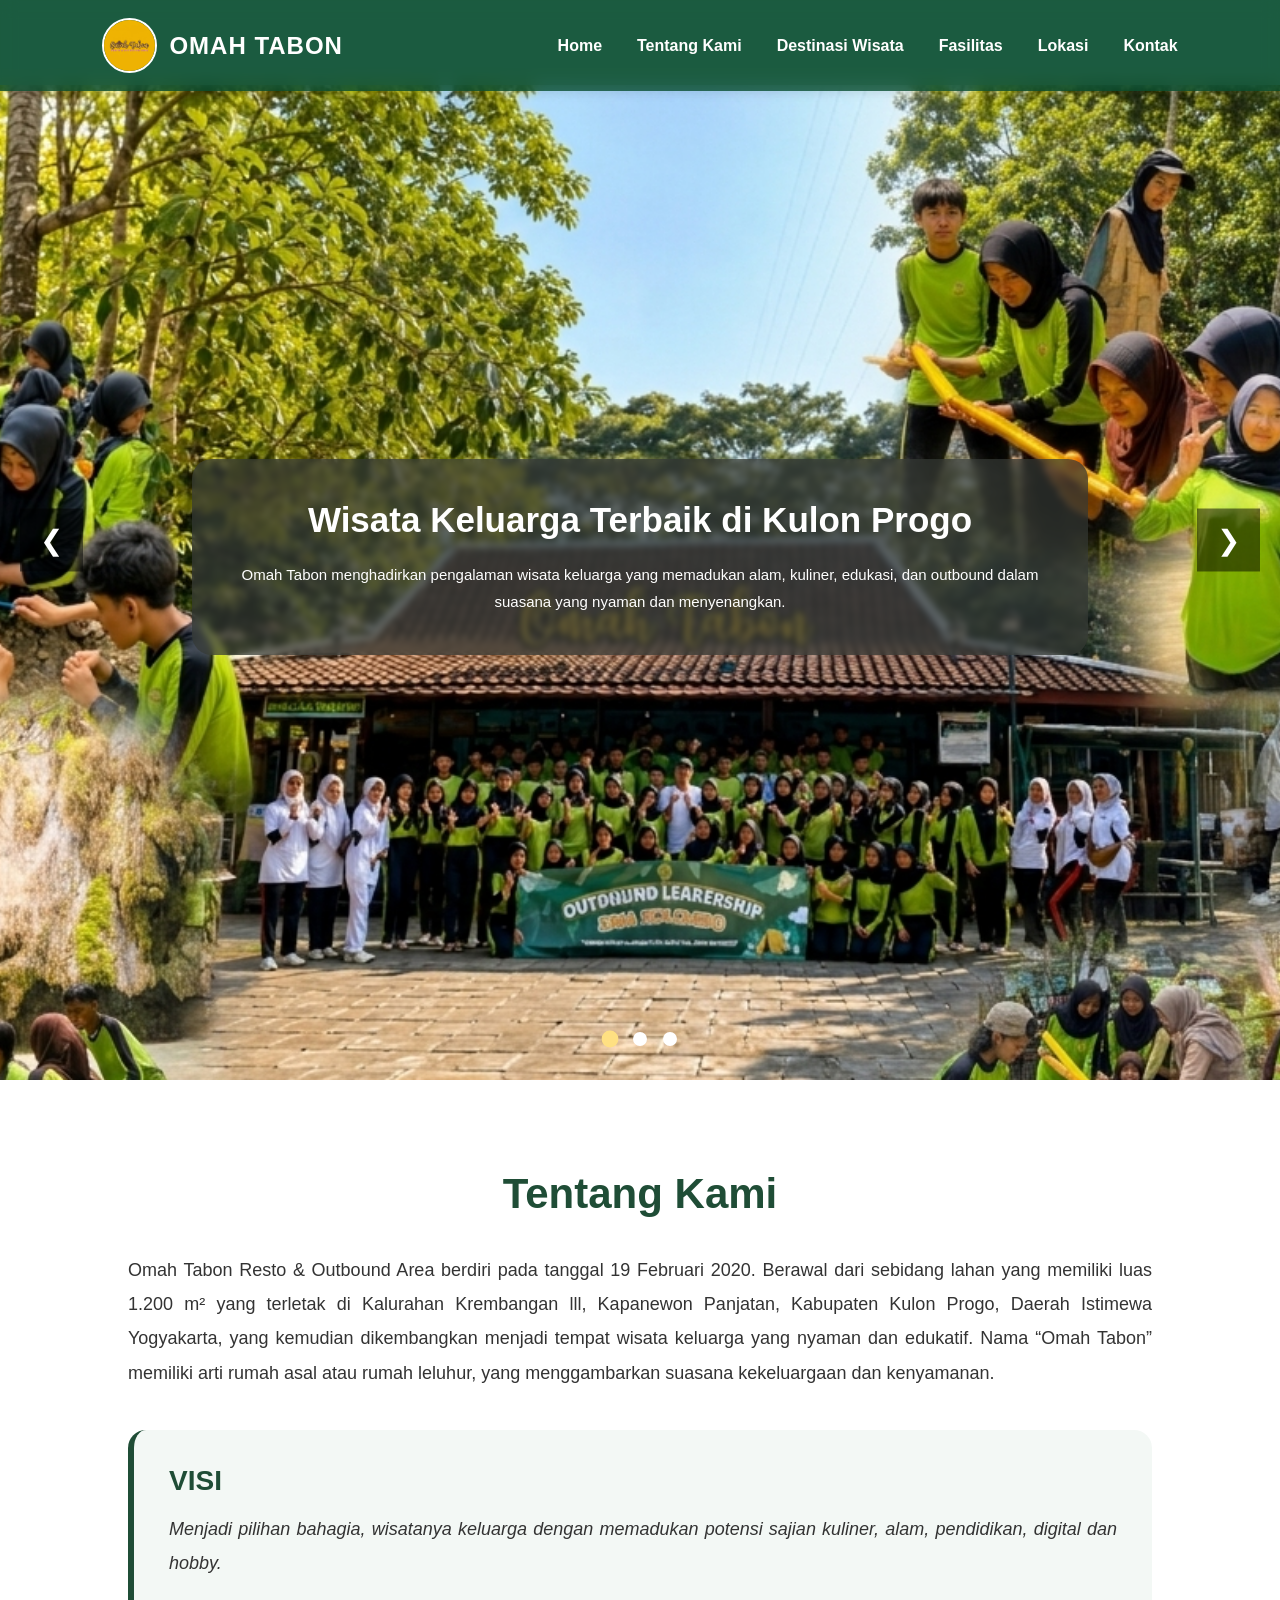
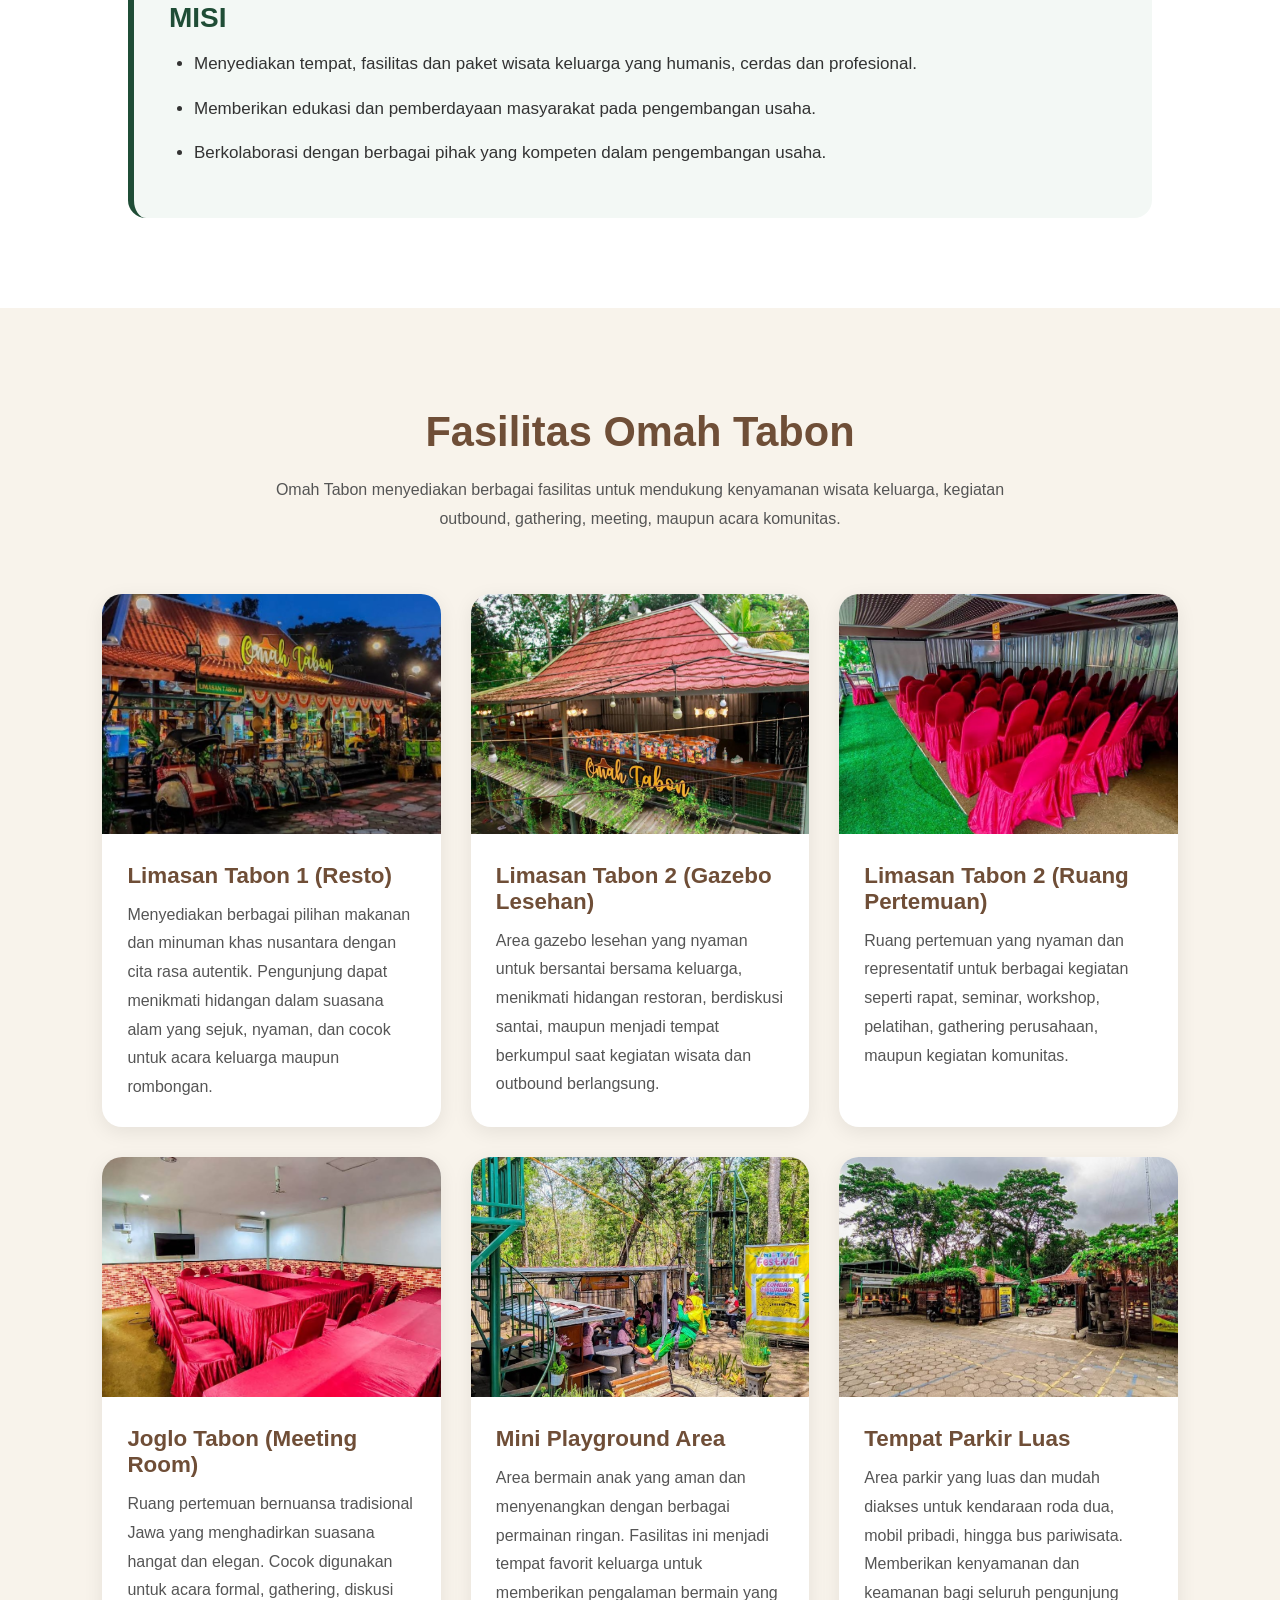
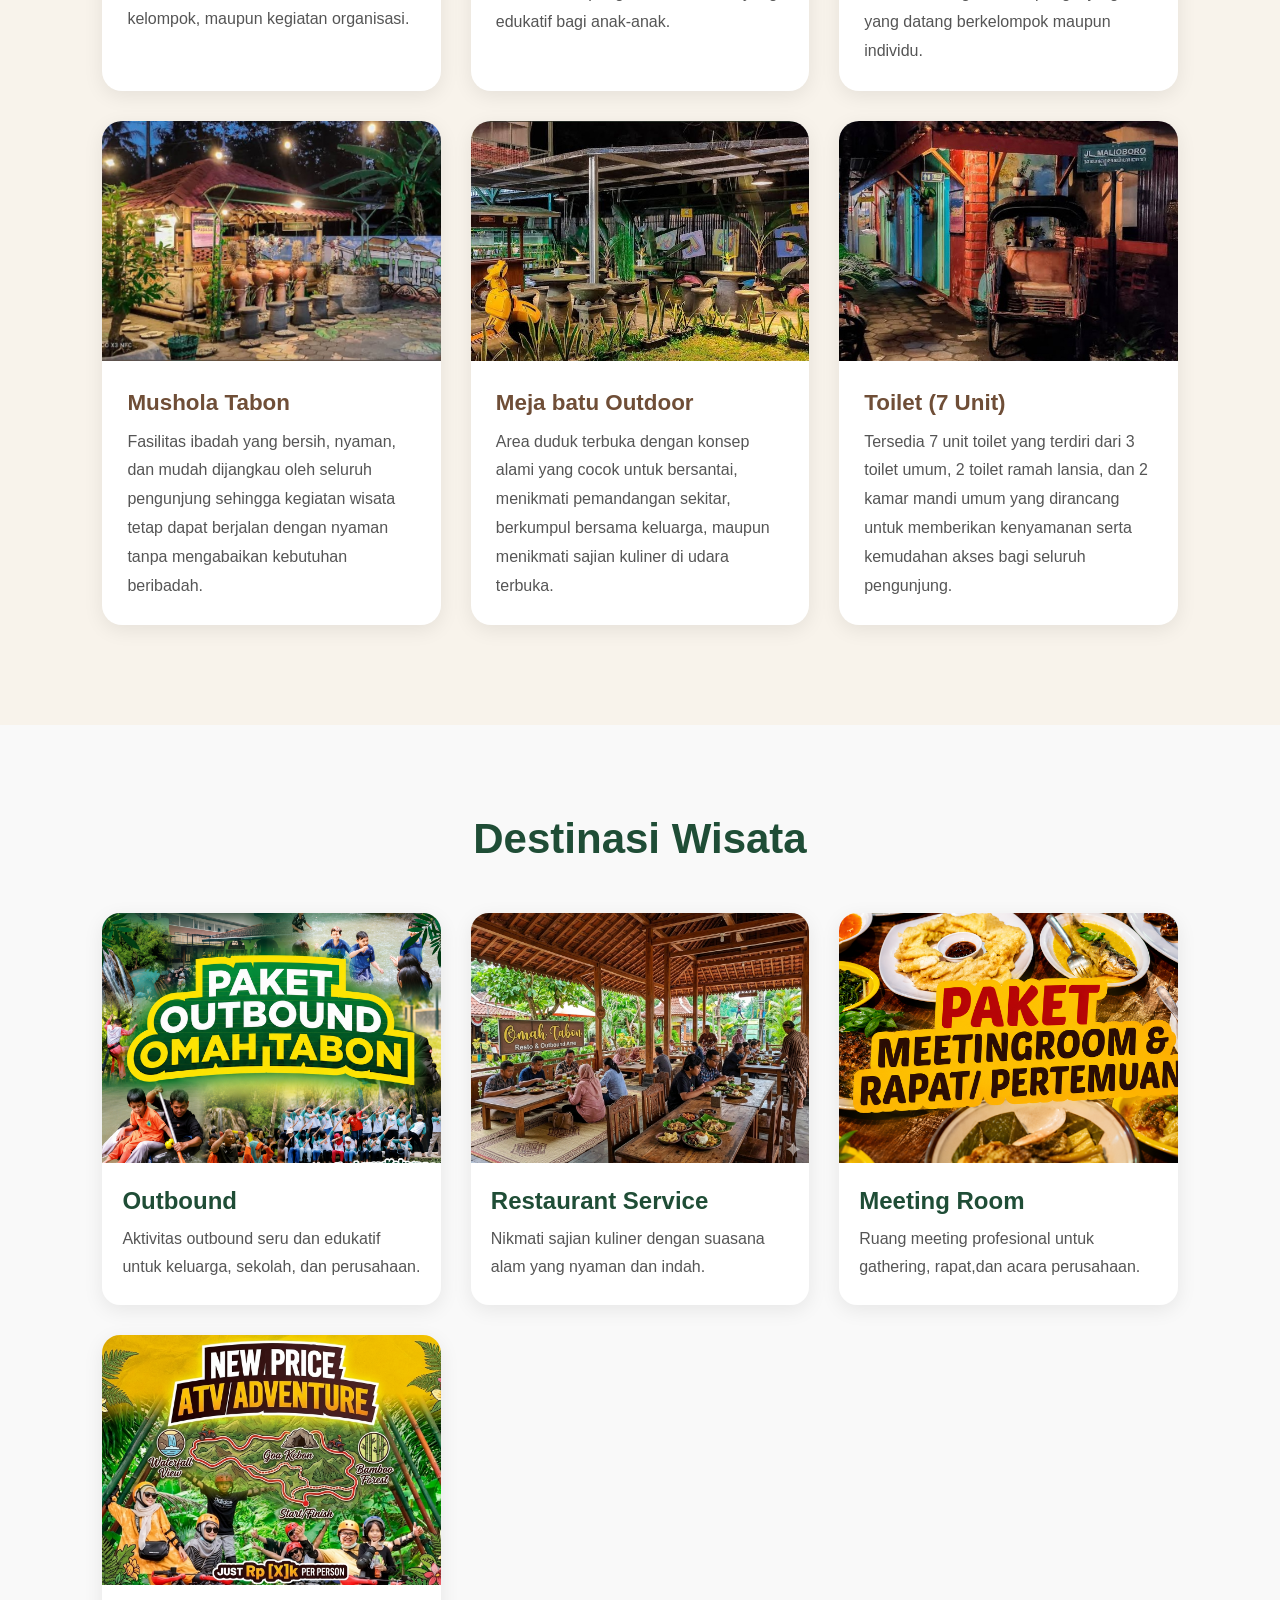
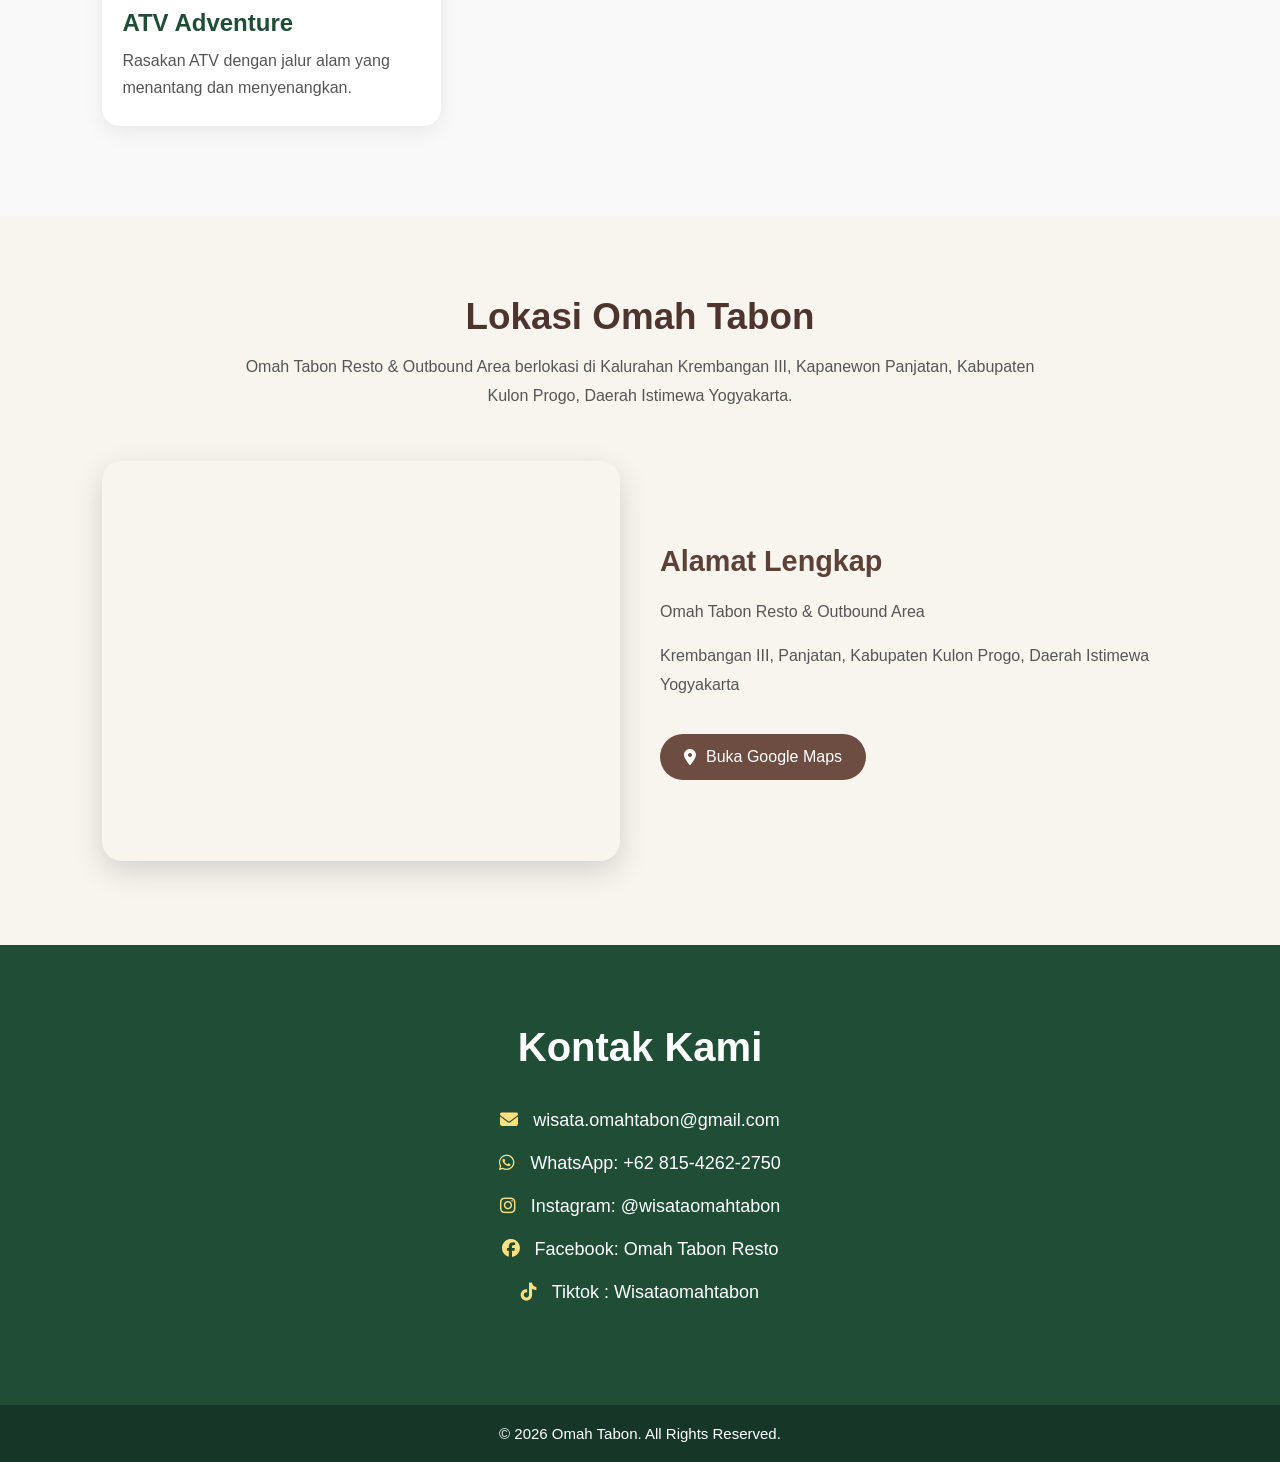
==== commit ca54a6a6: "responsive" ====
--- a/index.html
+++ b/index.html
@@ -34,20 +34,22 @@
     <!-- NAVIGATION -->
     <nav>
 
-      <ul>
-
-        <li><a href="#">Home</a></li>
-
-        <li><a href="#about">Tentang Kami</a></li>
-
-        <li><a href="#destinations">Destinasi Wisata</a></li>
-          <li><a href="#location">Lokasi</a></li>
-
-        <li><a href="#contact">Kontak</a></li>
-
-      </ul>
-
-    </nav>
+  <div class="menu-toggle">
+    <i class="fas fa-bars"></i>
+  </div>
+
+  <ul class="nav-links">
+
+    <li><a href="#">Home</a></li>
+    <li><a href="#about">Tentang Kami</a></li>
+    <li><a href="#destinations">Destinasi Wisata</a></li>
+    <li><a href="#facilities">Fasilitas</a></li>
+    <li><a href="#location">Lokasi</a></li>
+    <li><a href="#contact">Kontak</a></li>
+
+  </ul>
+
+</nav>
 
   </header>
 
@@ -607,7 +609,7 @@
 
         <i class="fab fa-facebook"></i>
 
-        <a href="#">
+        <a href="https://www.facebook.com/share/19LcMf9EY1/">
 
           Facebook: Omah Tabon Resto
 
--- a/style.css
+++ b/style.css
@@ -629,4 +629,228 @@
 .facility-content p{
   color:#555;
   line-height:1.8;
+}
+
+
+.menu-toggle{
+  display:none;
+  color:white;
+  font-size:24px;
+  cursor:pointer;
+}
+
+@media(max-width:768px){
+
+  .menu-toggle{
+    display:block;
+  }
+
+  .nav-links{
+    display:none;
+    flex-direction:column;
+    width:100%;
+    text-align:center;
+    margin-top:15px;
+  }
+
+  .nav-links.active{
+    display:flex;
+  }
+
+}
+
+/* ===============================
+   TABLET
+================================= */
+@media (max-width:992px){
+
+  header{
+    padding:15px 5%;
+  }
+
+  .cards,
+  .facility-container{
+    grid-template-columns:repeat(2,1fr);
+  }
+
+}
+
+/* ===============================
+   MOBILE
+================================= */
+@media (max-width:768px){
+
+  /* HEADER */
+  header{
+    flex-direction:column;
+    padding:15px 20px;
+    gap:15px;
+  }
+
+  .logo{
+    justify-content:center;
+  }
+
+  nav ul{
+    flex-wrap:wrap;
+    justify-content:center;
+    gap:15px;
+  }
+
+  nav ul li a{
+    font-size:14px;
+  }
+
+  /* HERO */
+  .slider{
+    height:70vh;
+  }
+
+  .slide img{
+    height:70vh;
+  }
+
+  .overlay{
+    width:90%;
+    padding:20px;
+  }
+
+  .overlay h1{
+    font-size:2rem;
+  }
+
+  .overlay p{
+    font-size:0.95rem;
+  }
+
+  /* SECTION */
+  section{
+    padding-left:20px;
+    padding-right:20px;
+  }
+
+  /* DESTINATION */
+  .cards{
+    display:grid;
+    grid-template-columns:1fr;
+    gap:20px;
+  }
+
+  .card img{
+    height:220px;
+  }
+
+  /* ABOUT */
+  .about{
+    padding:70px 20px;
+  }
+
+  .about h2{
+    font-size:2rem;
+  }
+
+  .about p{
+    text-align:justify;
+  }
+
+  .visi-misi{
+    text-align:left;
+  }
+
+  /* FACILITY */
+  .facility-container{
+    display:grid;
+    grid-template-columns:1fr;
+    gap:25px;
+  }
+
+  .facility-card img{
+    height:220px;
+  }
+
+  /* MAP */
+  .map-container iframe{
+    height:300px;
+  }
+
+  /* CONTACT */
+  .contact{
+    padding:70px 20px;
+  }
+
+  .contact-info{
+    display:flex;
+    flex-direction:column;
+    gap:20px;
+  }
+
+  .contact-info p{
+    font-size:15px;
+  }
+
+  /* FOOTER */
+  footer{
+    padding:20px;
+    font-size:14px;
+  }
+
+  /* SLIDER BUTTON */
+  .prev,
+  .next{
+    width:45px;
+    height:45px;
+    font-size:20px;
+  }
+
+}
+
+/* ===============================
+   SMALL MOBILE
+================================= */
+@media (max-width:480px){
+
+  .logo img{
+    width:45px;
+    height:45px;
+  }
+
+  .logo span{
+    font-size:1rem;
+  }
+
+  .overlay h1{
+    font-size:1.5rem;
+  }
+
+  .overlay p{
+    font-size:0.85rem;
+  }
+
+  .destinations h2,
+  .about h2,
+  .facilities h2,
+  .contact h2,
+  .location h2{
+    font-size:1.7rem;
+  }
+
+  .card h3,
+  .facility-content h3{
+    font-size:1.2rem;
+  }
+
+  .card p,
+  .facility-content p{
+    font-size:14px;
+  }
+
+  .card img,
+  .facility-card img{
+    height:200px;
+  }
+
+  .map-container iframe{
+    height:250px;
+  }
+
 }
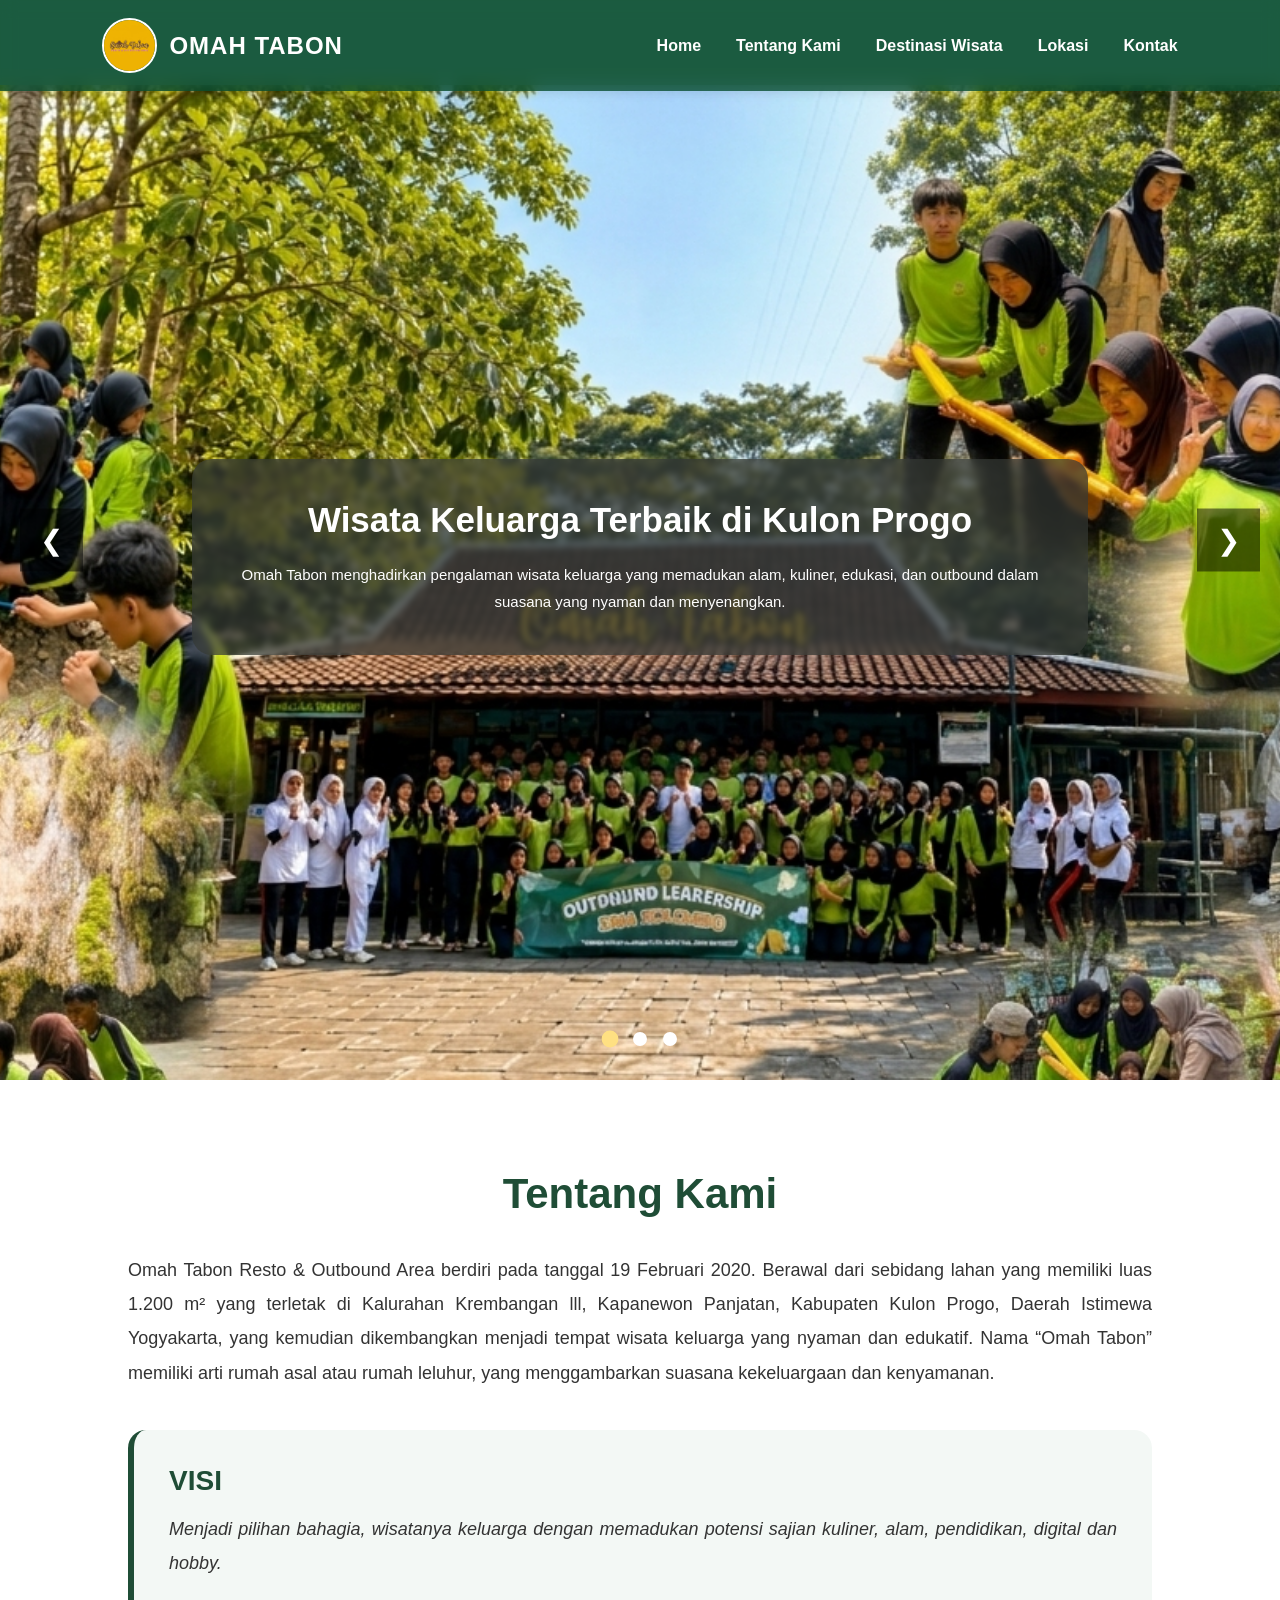
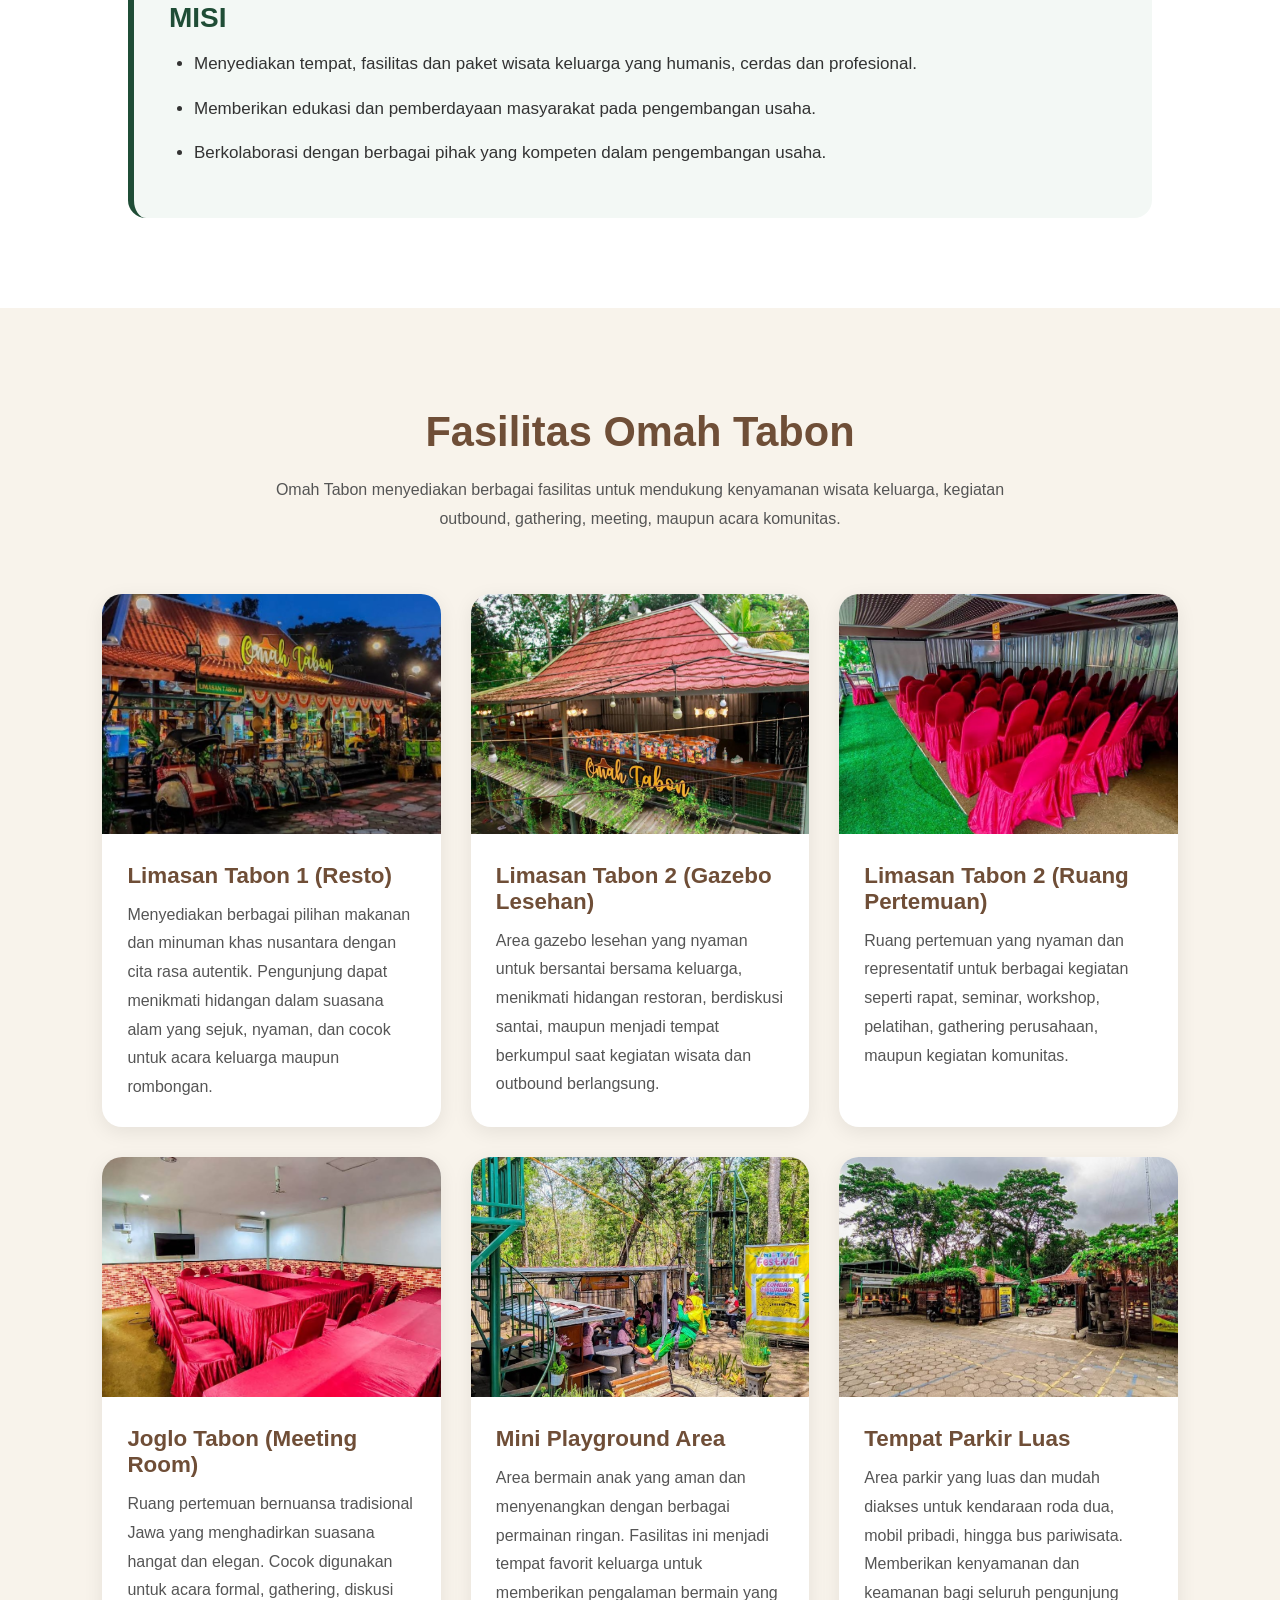
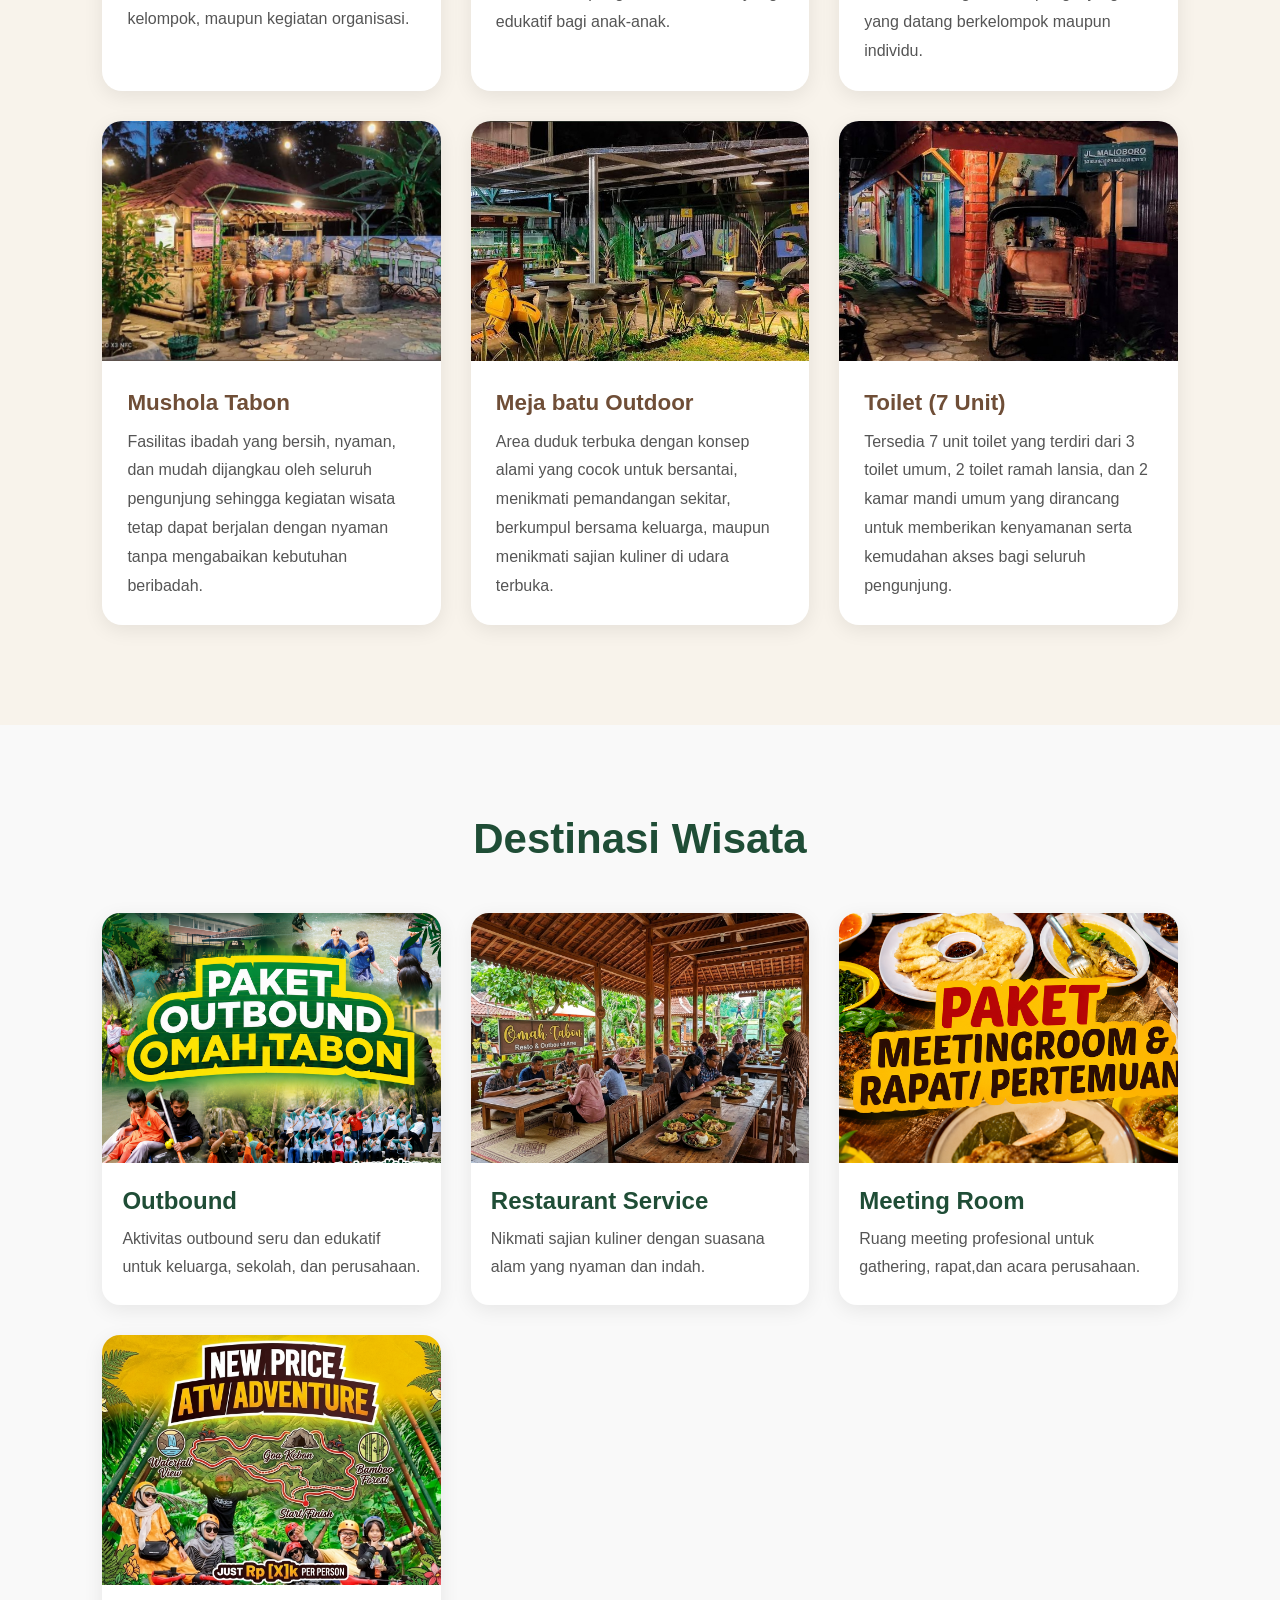
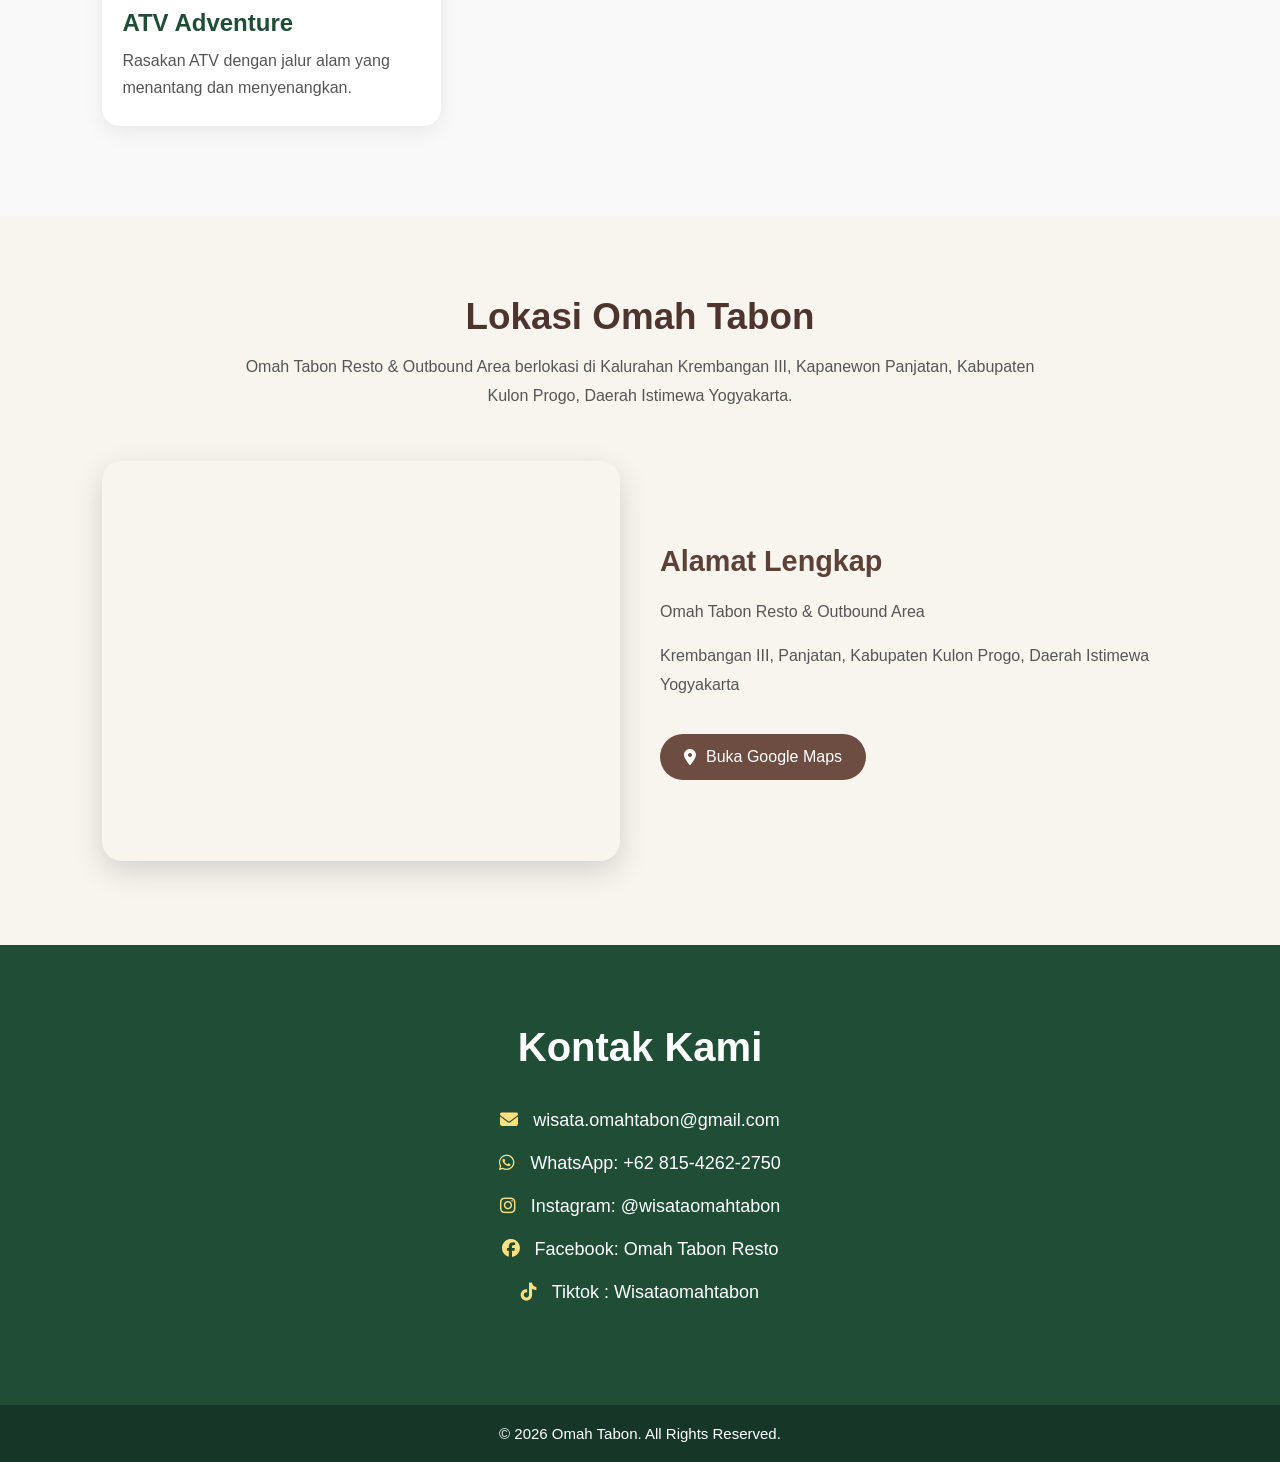
==== commit 98067f80: "baru" ====
--- a/index.html
+++ b/index.html
@@ -43,7 +43,6 @@
     <li><a href="#">Home</a></li>
     <li><a href="#about">Tentang Kami</a></li>
     <li><a href="#destinations">Destinasi Wisata</a></li>
-    <li><a href="#facilities">Fasilitas</a></li>
     <li><a href="#location">Lokasi</a></li>
     <li><a href="#contact">Kontak</a></li>
 
--- a/style.css
+++ b/style.css
@@ -421,39 +421,94 @@
   }
 }
 
-@media(max-width:768px){
-
-  header{
-    flex-direction:column;
-    gap:15px;
-  }
-
-  nav ul{
-    flex-wrap:wrap;
-    justify-content:center;
-  }
-
-  .overlay{
-    padding:25px;
-  }
-
-  .overlay h1{
-    font-size:30px;
-  }
-
-  .overlay p{
-    font-size:16px;
-  }
-
-  .destinations h2,
-  .about h2,
-  .contact h2{
-    font-size:32px;
-  }
-
-  .card img{
-    height:220px;
-  }
+@media (max-width: 768px){
+
+    header{
+        display:flex;
+        justify-content:flex-start;
+        align-items:center;
+        padding:15px 20px;
+    }
+
+    /* Hide logo on mobile if you want only hamburger */
+    .logo{
+        display:none;
+    }
+
+    nav{
+        width:100%;
+        position:relative;
+    }
+
+    /* HAMBURGER - LEFT SIDE */
+    .menu-toggle{
+        display:block;
+        position:absolute;
+        left:0;
+        top:0;
+
+        color:#fff;
+        font-size:28px;
+        cursor:pointer;
+
+        z-index:1100;
+    }
+
+    /* MOBILE MENU */
+    .nav-links{
+        position:absolute;
+
+        top:55px;
+        left:0;
+
+        width:100%;
+
+        display:flex;
+        flex-direction:column;
+        align-items:center;
+
+        background:rgba(0,70,40,0.95);
+
+        border-radius:0 0 12px 12px;
+
+        overflow:hidden;
+
+        max-height:0;
+        opacity:0;
+
+        padding:0;
+
+        transition:
+            max-height .35s ease,
+            opacity .3s ease,
+            padding .3s ease;
+    }
+
+    .nav-links.active{
+        max-height:400px;
+        opacity:1;
+        padding:10px 0;
+    }
+
+    .nav-links li{
+        width:100%;
+        text-align:center;
+    }
+
+    .nav-links li a{
+        display:block;
+        width:100%;
+        padding:14px 20px;
+
+        color:#fff;
+        text-decoration:none;
+        font-size:16px;
+    }
+
+    .nav-links li a:hover{
+        background:#2f6f4b;
+        color:#ffe082;
+    }
 }
 
 @media(max-width:480px){
@@ -678,129 +733,175 @@
 /* ===============================
    MOBILE
 ================================= */
-@media (max-width:768px){
-
-  /* HEADER */
-  header{
-    flex-direction:column;
-    padding:15px 20px;
-    gap:15px;
-  }
-
-  .logo{
-    justify-content:center;
-  }
-
-  nav ul{
-    flex-wrap:wrap;
-    justify-content:center;
-    gap:15px;
-  }
-
-  nav ul li a{
-    font-size:14px;
-  }
-
-  /* HERO */
-  .slider{
-    height:70vh;
-  }
-
-  .slide img{
-    height:70vh;
-  }
-
-  .overlay{
-    width:90%;
-    padding:20px;
-  }
-
-  .overlay h1{
-    font-size:2rem;
-  }
-
-  .overlay p{
-    font-size:0.95rem;
-  }
-
-  /* SECTION */
-  section{
-    padding-left:20px;
-    padding-right:20px;
-  }
-
-  /* DESTINATION */
-  .cards{
-    display:grid;
-    grid-template-columns:1fr;
-    gap:20px;
-  }
-
-  .card img{
-    height:220px;
-  }
-
-  /* ABOUT */
-  .about{
-    padding:70px 20px;
-  }
-
-  .about h2{
-    font-size:2rem;
-  }
-
-  .about p{
-    text-align:justify;
-  }
-
-  .visi-misi{
-    text-align:left;
-  }
-
-  /* FACILITY */
-  .facility-container{
-    display:grid;
-    grid-template-columns:1fr;
-    gap:25px;
-  }
-
-  .facility-card img{
-    height:220px;
-  }
-
-  /* MAP */
-  .map-container iframe{
-    height:300px;
-  }
-
-  /* CONTACT */
-  .contact{
-    padding:70px 20px;
-  }
-
-  .contact-info{
-    display:flex;
-    flex-direction:column;
-    gap:20px;
-  }
-
-  .contact-info p{
-    font-size:15px;
-  }
-
-  /* FOOTER */
-  footer{
-    padding:20px;
-    font-size:14px;
-  }
-
-  /* SLIDER BUTTON */
-  .prev,
-  .next{
-    width:45px;
-    height:45px;
-    font-size:20px;
-  }
+/* =================================
+   MOBILE HEADER - OMAH TABON
+================================= */
+
+@media (max-width: 768px){
+
+    header{
+        position:fixed;
+        top:0;
+        left:0;
+
+        width:100%;
+        height:100px;
+
+        display:flex;
+        justify-content:center;
+        align-items:center;
+
+        padding:10px -20px;
+
+        background:rgba(0,70,40,0.90);
+
+        z-index:1000;
+    }
+
+    /* =========================
+       LOGO
+    ========================= */
+
+    .logo{
+        display:flex;
+        align-items:center;
+        justify-content:center;
+
+        gap:8px;
+
+        z-index:1001;
+    }
+
+    .logo img{
+        width:42px;
+        height:42px;
+
+        object-fit:cover;
+
+        border-radius:50%;
+
+        border:2px solid #fff;
+    }
+
+    .logo span{
+        display:block;
+
+        color:#fff;
+
+        font-size:18px;
+        font-weight:bold;
+
+        letter-spacing:1px;
+    }
+
+    /* =========================
+       HAMBURGER
+    ========================= */
+
+    nav{
+        position:absolute;
+
+        left:0;
+        top:0;
+
+        width:100%;
+        height:70px;
+    }
+
+    .menu-toggle{
+        display:block;
+
+        position:absolute;
+
+        left:20px;
+        top:20px;
+
+        color:#fff;
+
+        font-size:28px;
+
+        cursor:pointer;
+
+        z-index:1100;
+    }
+
+    /* =========================
+       MOBILE MENU
+    ========================= */
+
+    .nav-links{
+
+        position:absolute;
+
+        top:70px;
+        left:0;
+
+        width:100%;
+
+        display:flex;
+        flex-direction:column;
+
+        align-items:center;
+
+        background:rgba(0,70,40,0.97);
+
+        overflow:hidden;
+
+        max-height:0;
+
+        opacity:0;
+
+        padding:0;
+
+        transition:
+            max-height .4s ease,
+            opacity .3s ease,
+            padding .3s ease;
+    }
+
+    .nav-links.active{
+
+        max-height:400px;
+
+        opacity:1;
+
+        padding:10px 0;
+    }
+
+    .nav-links li{
+
+        width:100%;
+
+        text-align:center;
+
+        list-style:none;
+    }
+
+    .nav-links li a{
+
+        display:block;
+
+        width:100%;
+
+        padding:14px 20px;
+
+        color:#fff;
+
+        text-decoration:none;
+
+        font-size:16px;
+
+        font-weight:600;
+
+        transition:.3s;
+    }
+
+    .nav-links li a:hover{
+
+        background:#2f6f4b;
+
+        color:#ffe082;
+    }
 
 }
 
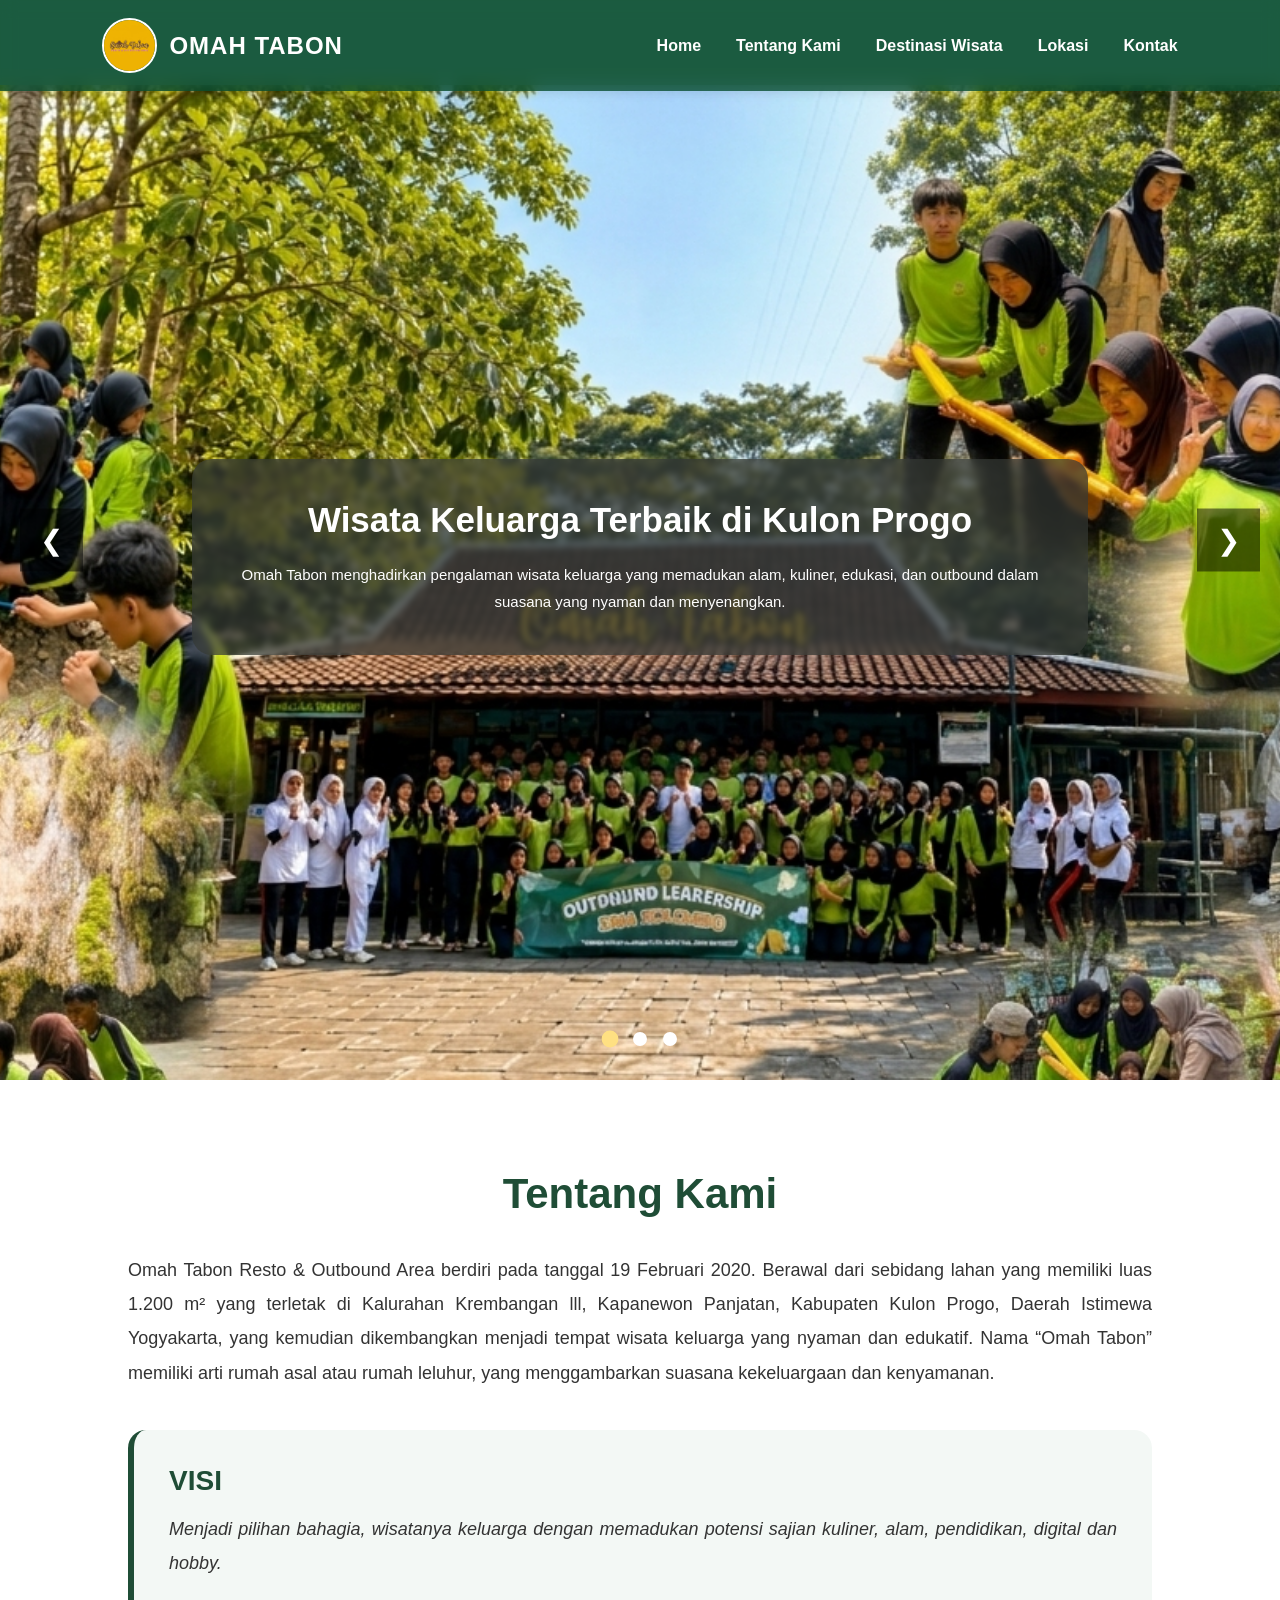
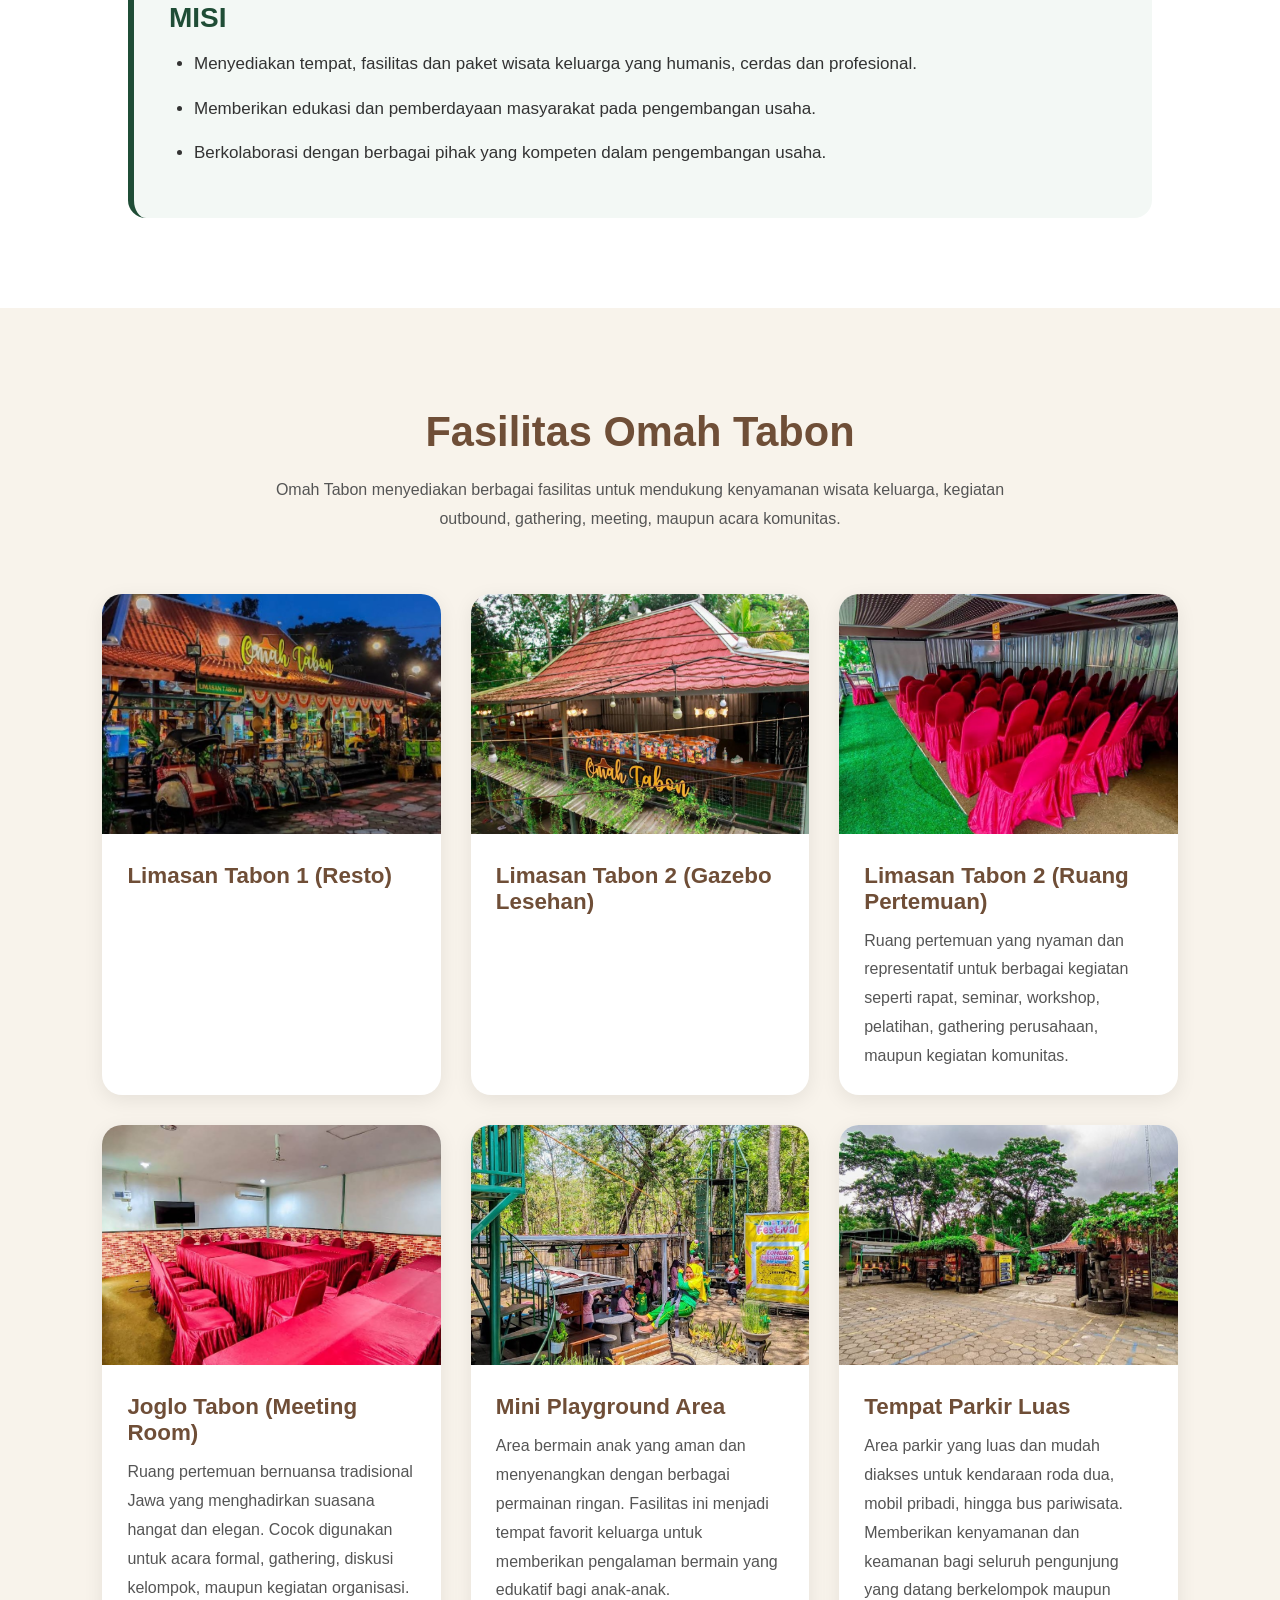
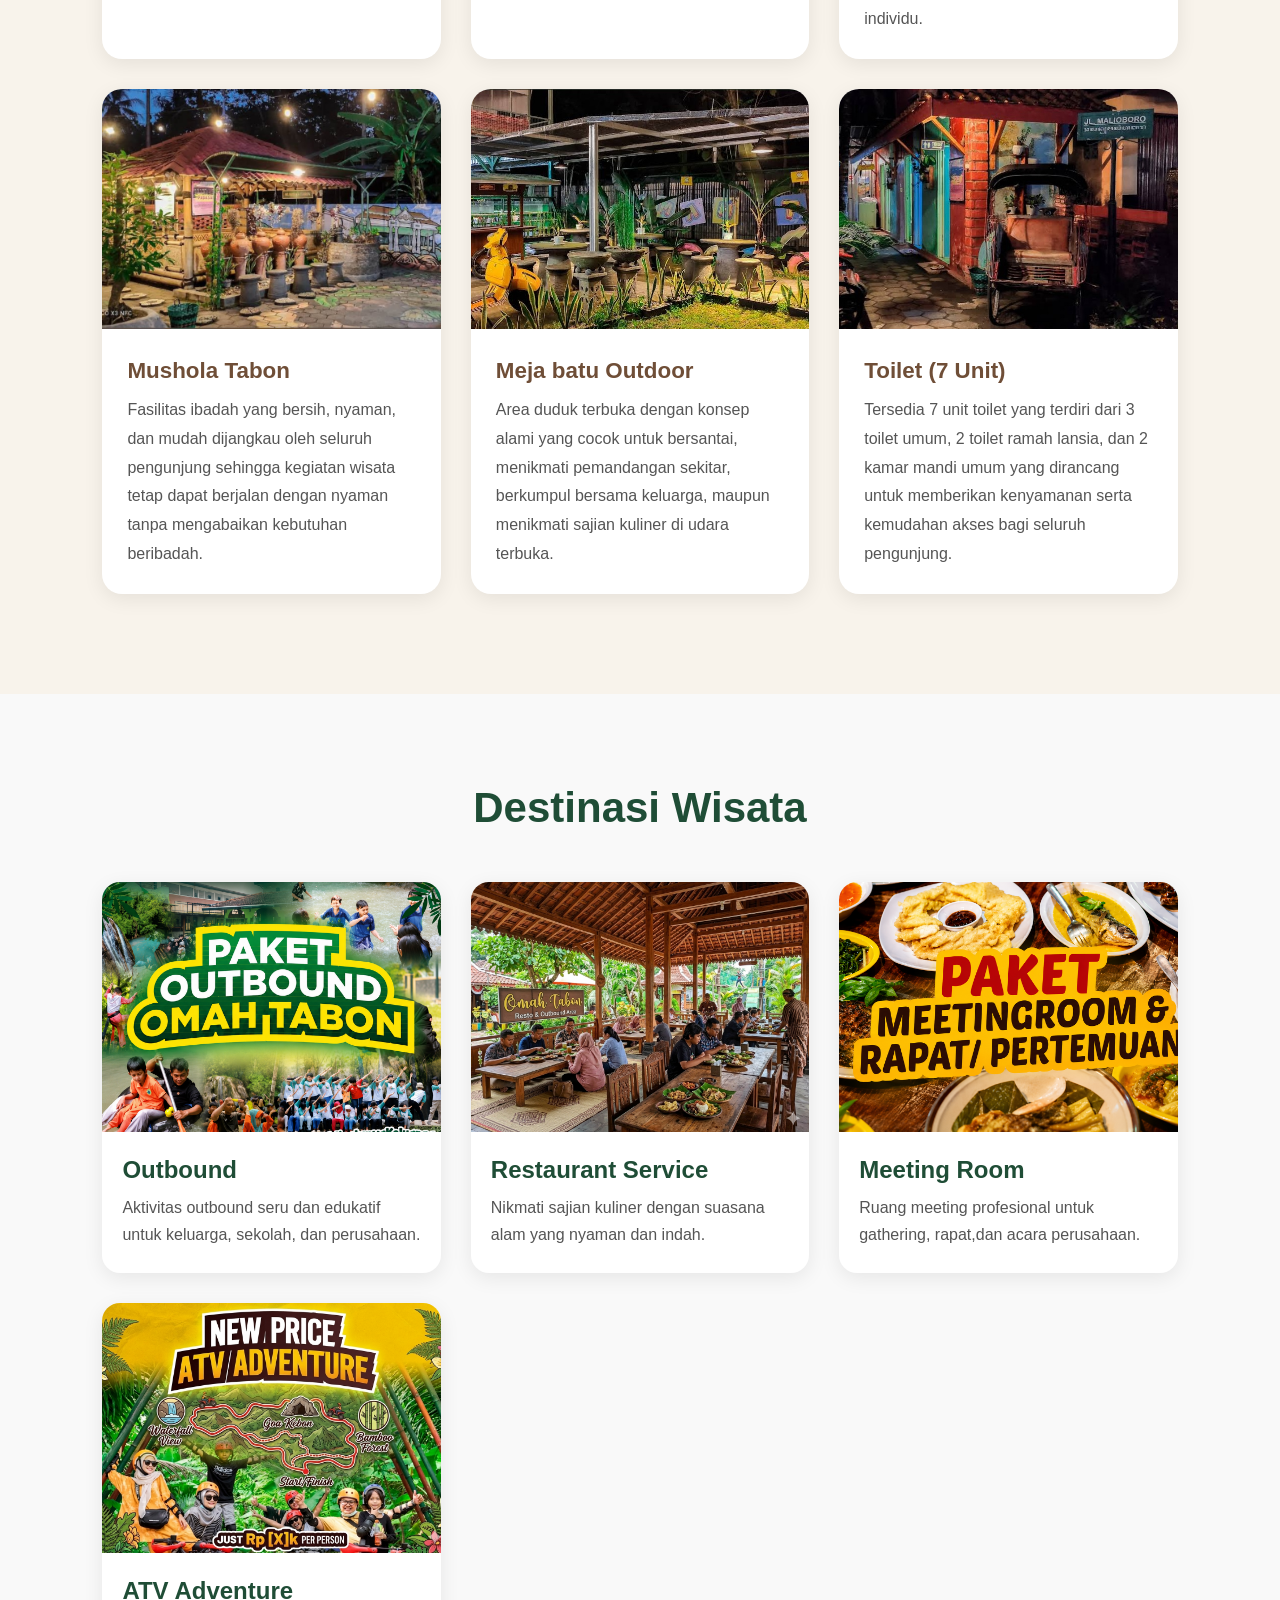
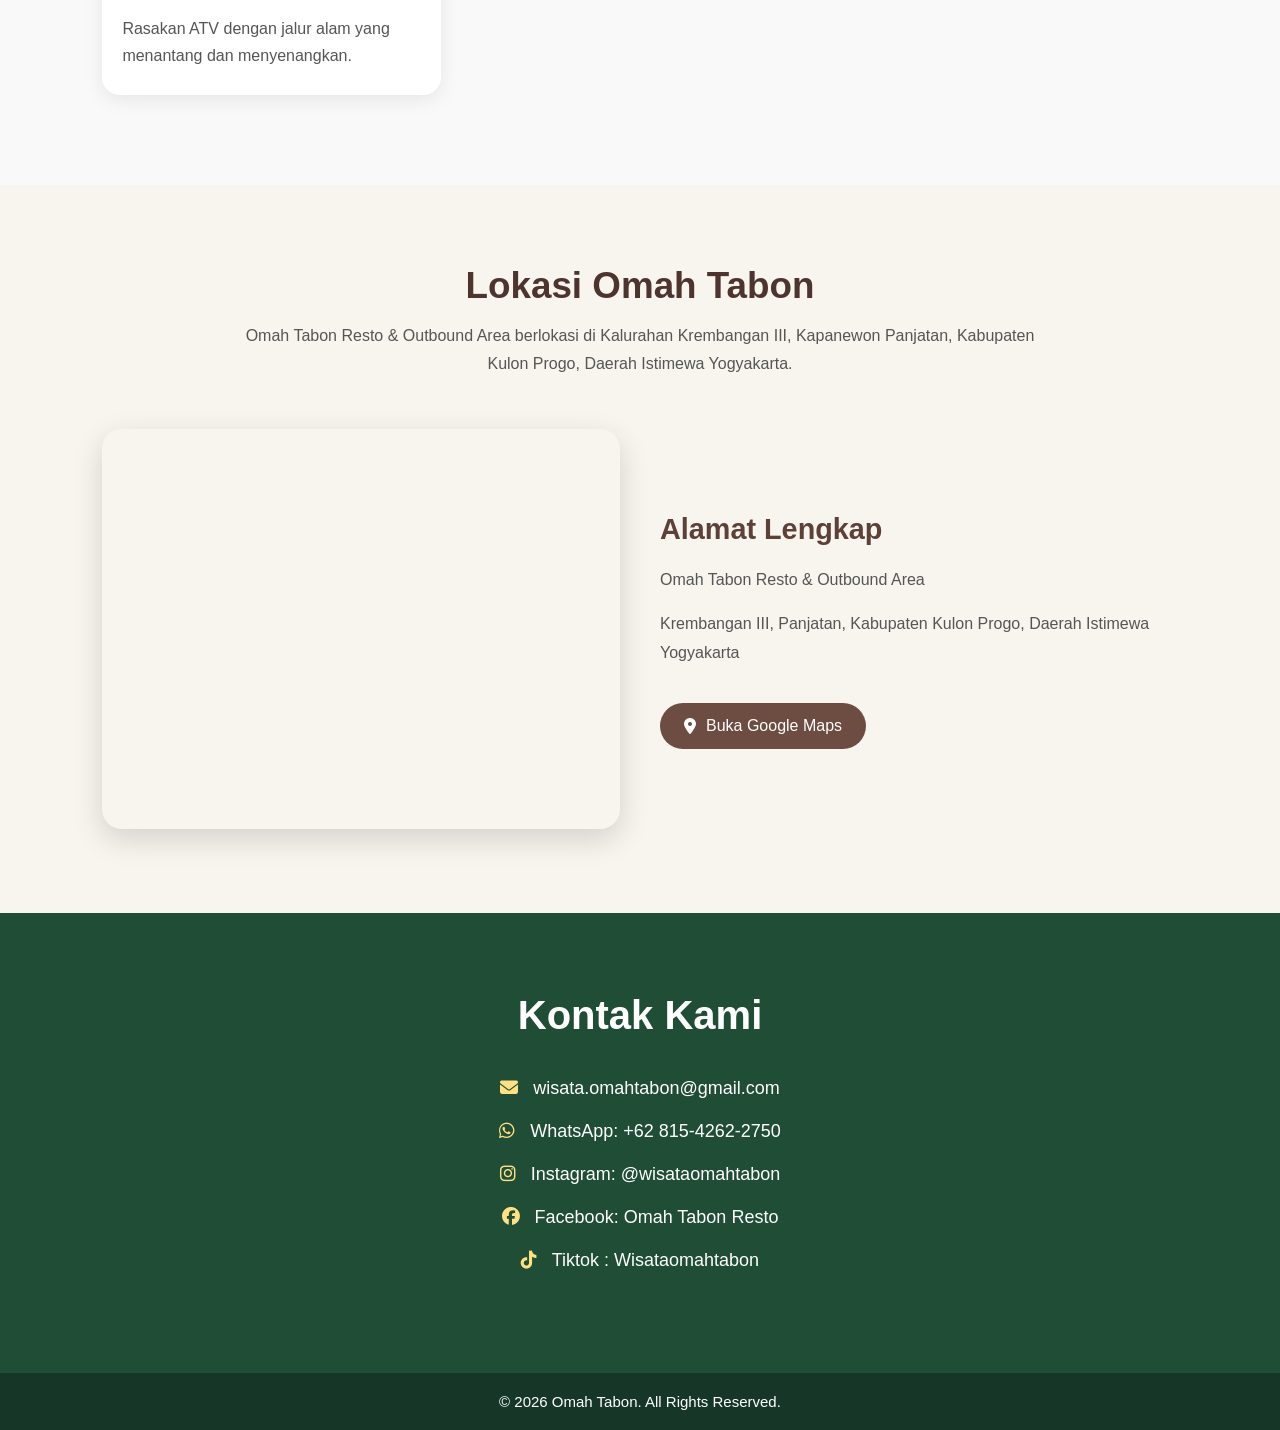
==== commit 7a39d9e9: "baruu" ====
--- a/index.html
+++ b/index.html
@@ -20,38 +20,26 @@
 
   <!-- ================= HEADER ================= -->
   <header id="navbar">
-
     <!-- LOGO -->
     <div class="logo">
-
       <img src="assets/logo1.jpeg"
       alt="Logo Omah Tabon">
-
       <span>OMAH TABON</span>
-
-    </div>
-
+    </div>
     <!-- NAVIGATION -->
     <nav>
-
   <div class="menu-toggle">
     <i class="fas fa-bars"></i>
   </div>
-
   <ul class="nav-links">
-
     <li><a href="#">Home</a></li>
     <li><a href="#about">Tentang Kami</a></li>
     <li><a href="#destinations">Destinasi Wisata</a></li>
     <li><a href="#location">Lokasi</a></li>
     <li><a href="#contact">Kontak</a></li>
-
   </ul>
-
 </nav>
-
   </header>
-
   <!-- ================= SLIDER ================= -->
   <section class="slider">
 
@@ -230,10 +218,10 @@
     <h3>Limasan Tabon 1 (Resto)</h3>
 
     <p>
-      Menyediakan berbagai pilihan makanan dan minuman khas nusantara
+      <!-- Menyediakan berbagai pilihan makanan dan minuman khas nusantara
       dengan cita rasa autentik. Pengunjung dapat menikmati hidangan
       dalam suasana alam yang sejuk, nyaman, dan cocok untuk acara
-      keluarga maupun rombongan.
+      keluarga maupun rombongan. -->
     </p>
 
   </div>
@@ -251,9 +239,9 @@
     <h3>Limasan Tabon 2 (Gazebo Lesehan)</h3>
 
     <p>
-      Area gazebo lesehan yang nyaman untuk bersantai bersama keluarga,
+      <!-- Area gazebo lesehan yang nyaman untuk bersantai bersama keluarga,
       menikmati hidangan restoran, berdiskusi santai, maupun menjadi
-      tempat berkumpul saat kegiatan wisata dan outbound berlangsung.
+      tempat berkumpul saat kegiatan wisata dan outbound berlangsung. -->
     </p>
 
   </div>
--- a/style.css
+++ b/style.css
@@ -649,7 +649,7 @@
 
 .facility-container{
   display:grid;
-  grid-template-columns:repeat(auto-fit,minmax(320px,1fr));
+  grid-template-columns:repeat(auto-fit,minmax(320px,2fr));
   gap:30px;
 }
 
@@ -723,9 +723,11 @@
     padding:15px 5%;
   }
 
-  .cards,
+  .cards{
+    grid-template-columns:repeat(auto-fit,minmax(220px,1fr));
+  }
   .facility-container{
-    grid-template-columns:repeat(2,1fr);
+    grid-template-columns:repeat(2,2fr);
   }
 
 }
@@ -954,4 +956,182 @@
     height:250px;
   }
 
+}
+
+
+/* =================================
+   MOBILE HERO SLIDER
+================================= */
+
+@media (max-width: 768px){
+
+    .slider{
+        width:100%;
+        height:480px;
+        min-height:480px;
+
+        margin-top:0;
+
+        overflow:hidden;
+    }
+
+    .slide{
+        width:100%;
+        height:480px;
+
+        padding-top:0;
+    }
+
+    .slide img{
+        width:100%;
+        height:480px;
+
+        object-fit:cover;
+        object-position:center;
+    }
+
+    /* DARK OVERLAY */
+    .overlay{
+
+        width:88%;
+
+        max-width:380px;
+
+        padding:22px 18px;
+
+        top:52%;
+
+        border-radius:18px;
+    }
+
+    .overlay h1{
+
+        font-size:27px;
+
+        line-height:1.2;
+
+        margin-bottom:16px;
+    }
+
+    .overlay p{
+
+        font-size:15px;
+
+        line-height:1.6;
+
+        margin:0;
+    }
+
+    /* SLIDER ARROWS */
+
+    .prev,
+    .next{
+
+        width:42px;
+        height:55px;
+
+        padding:0;
+
+        font-size:25px;
+
+        display:flex;
+
+        align-items:center;
+        justify-content:center;
+    }
+
+    .prev{
+        left:10px;
+    }
+
+    .next{
+        right:10px;
+    }
+
+    /* DOTS */
+
+    .dots{
+        bottom:15px;
+    }
+
+    .dot{
+        width:10px;
+        height:10px;
+
+        margin:0 4px;
+    }
+
+}
+
+/* =========================================
+   MOBILE - FACILITY ONE CARD PER ROW
+========================================= */
+
+@media (max-width: 768px){
+
+    .facility-container{
+
+        display:grid;
+
+        /* grid-template-columns:2fr !important; */
+
+        width:100%;
+
+        gap:25px;
+
+        padding:0;
+
+    }
+
+    .facility-card{
+
+        width:100%;
+
+        max-width:100%;
+
+        margin:0;
+
+        border-radius:18px;
+
+        overflow:hidden;
+
+        background:#fff;
+
+        box-shadow:0 5px 20px rgba(0,0,0,0.10);
+    }
+
+    .facility-card img{
+
+        width:100%;
+
+        height:120px;
+
+        display:block;
+
+        object-fit:cover;
+    }
+
+    .facility-content{
+
+        padding:25px 25px 30px;
+    }
+
+    .facility-content h3{
+
+        font-size:0.8rem;
+
+        line-height:1.25;
+
+        margin-bottom:15px;
+    }
+
+    .facility-content p{
+
+        font-size:11px;
+
+        line-height:1.8;
+
+        margin:0;
+    }
+
 }
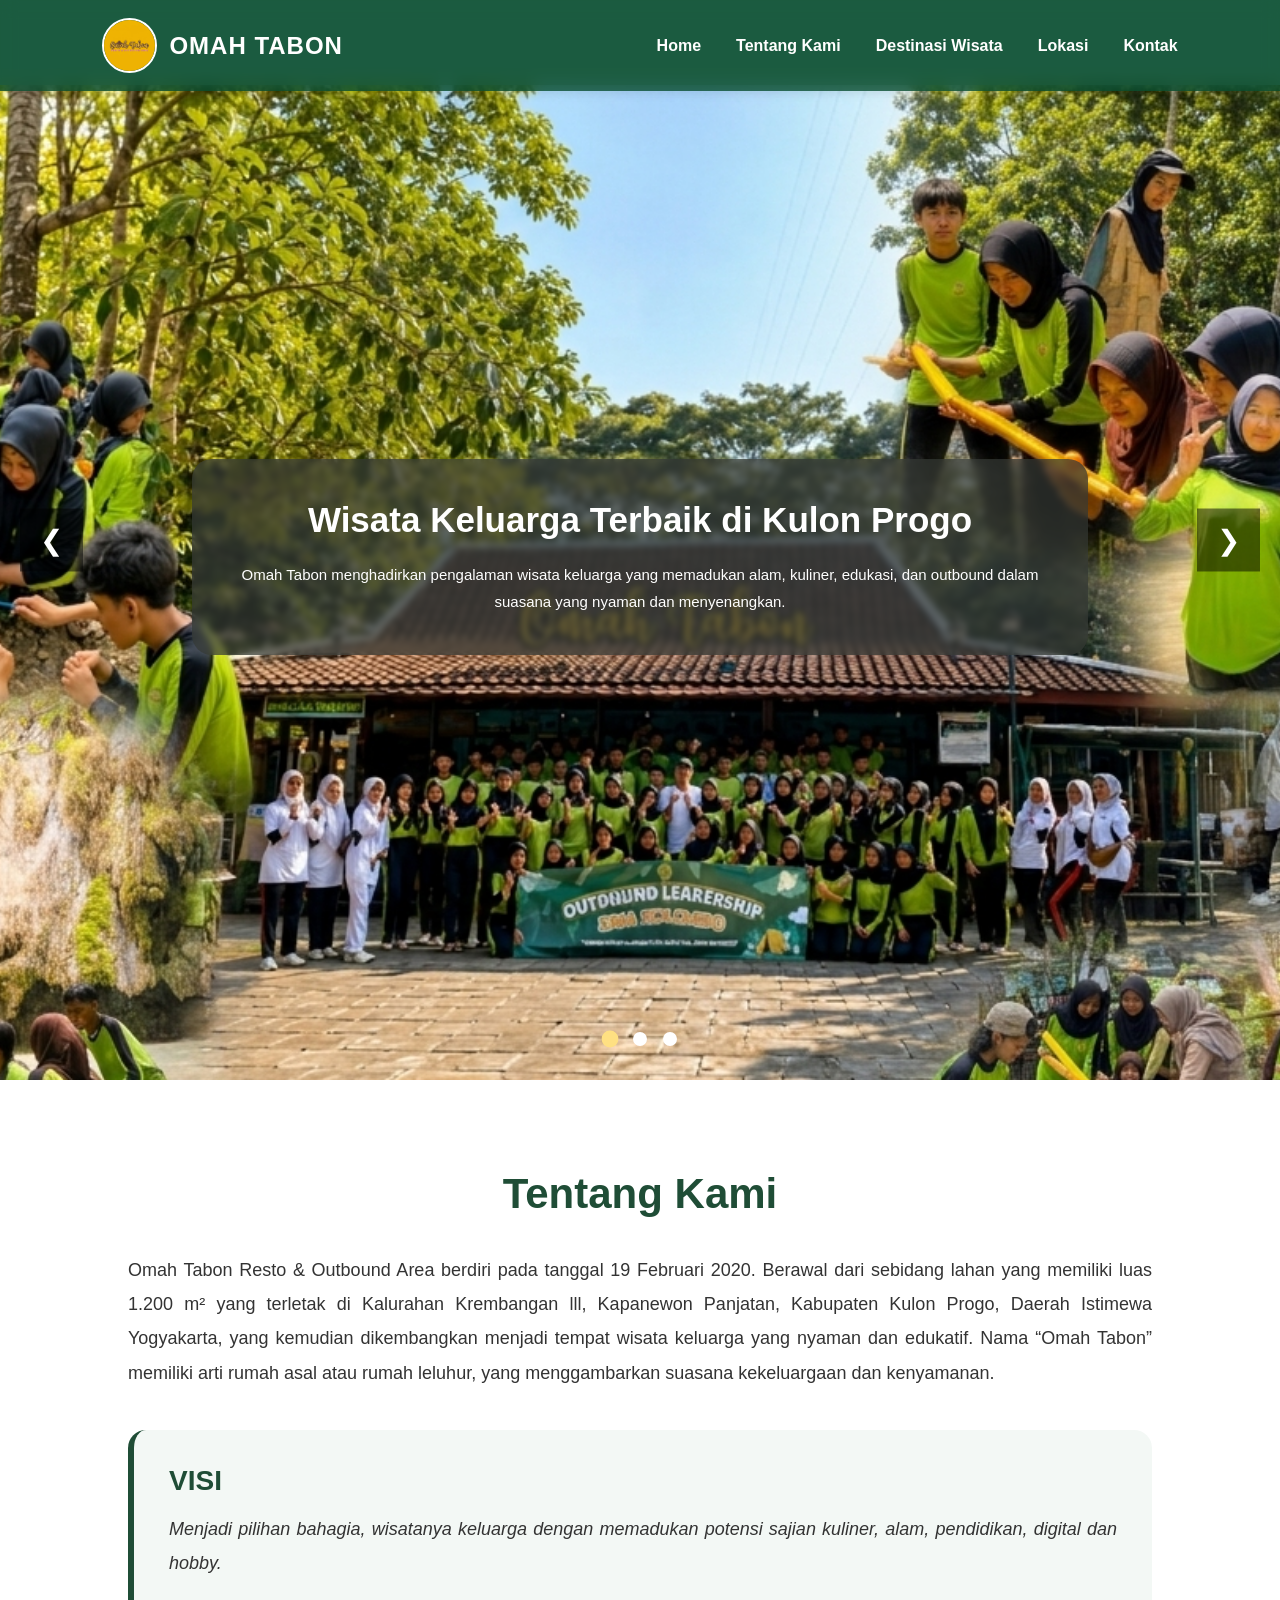
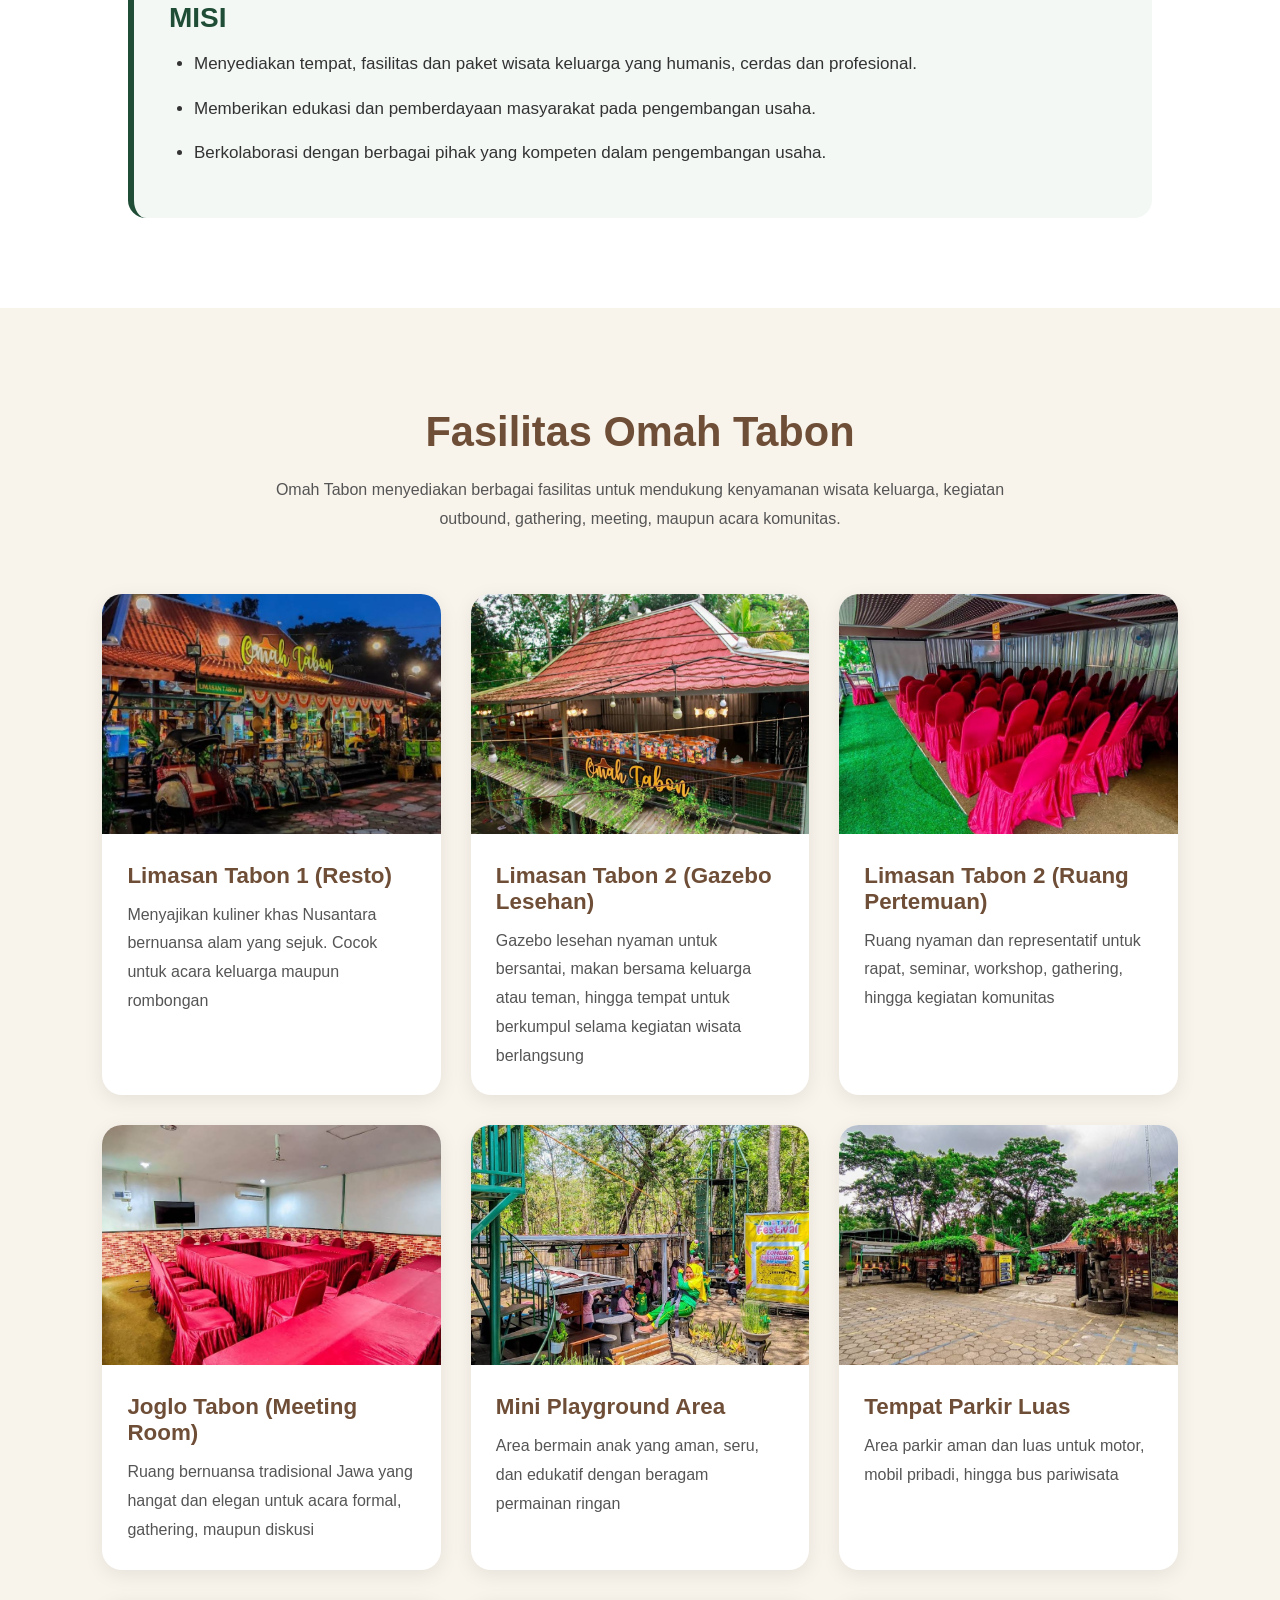
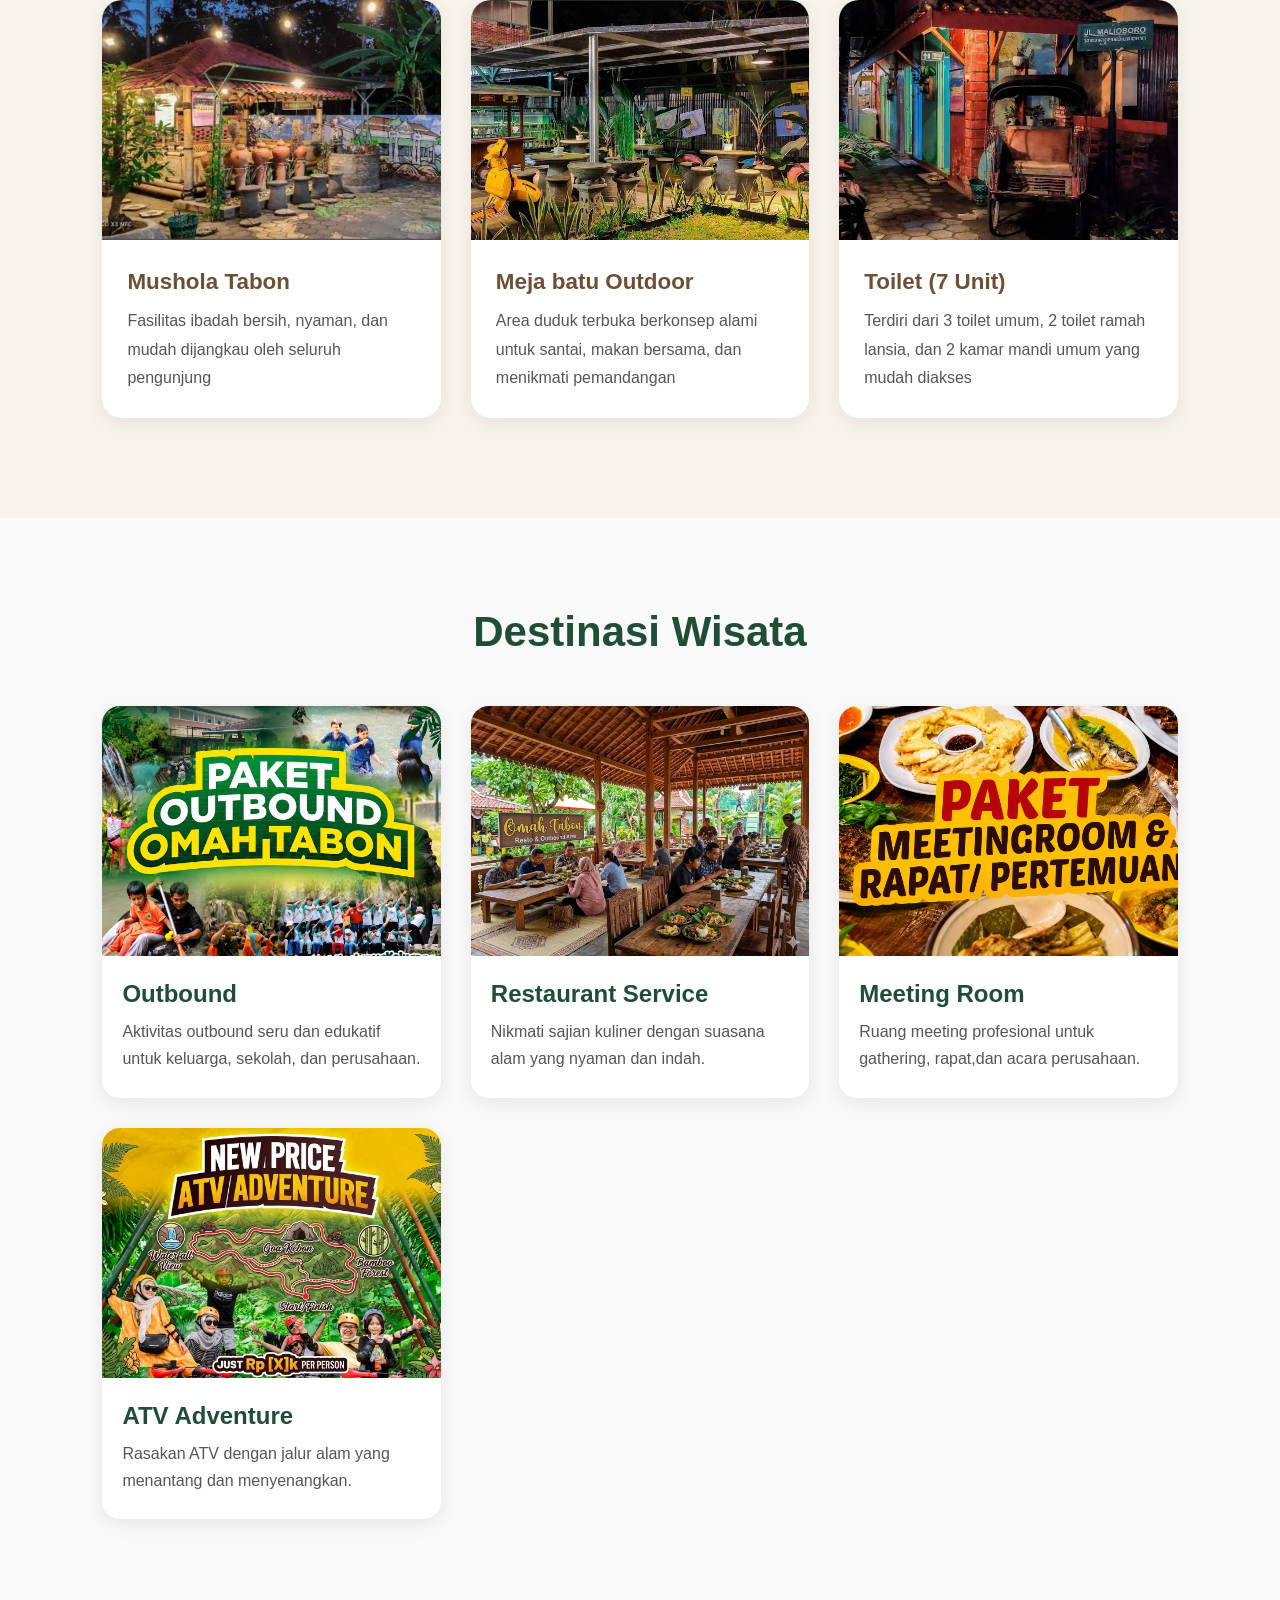
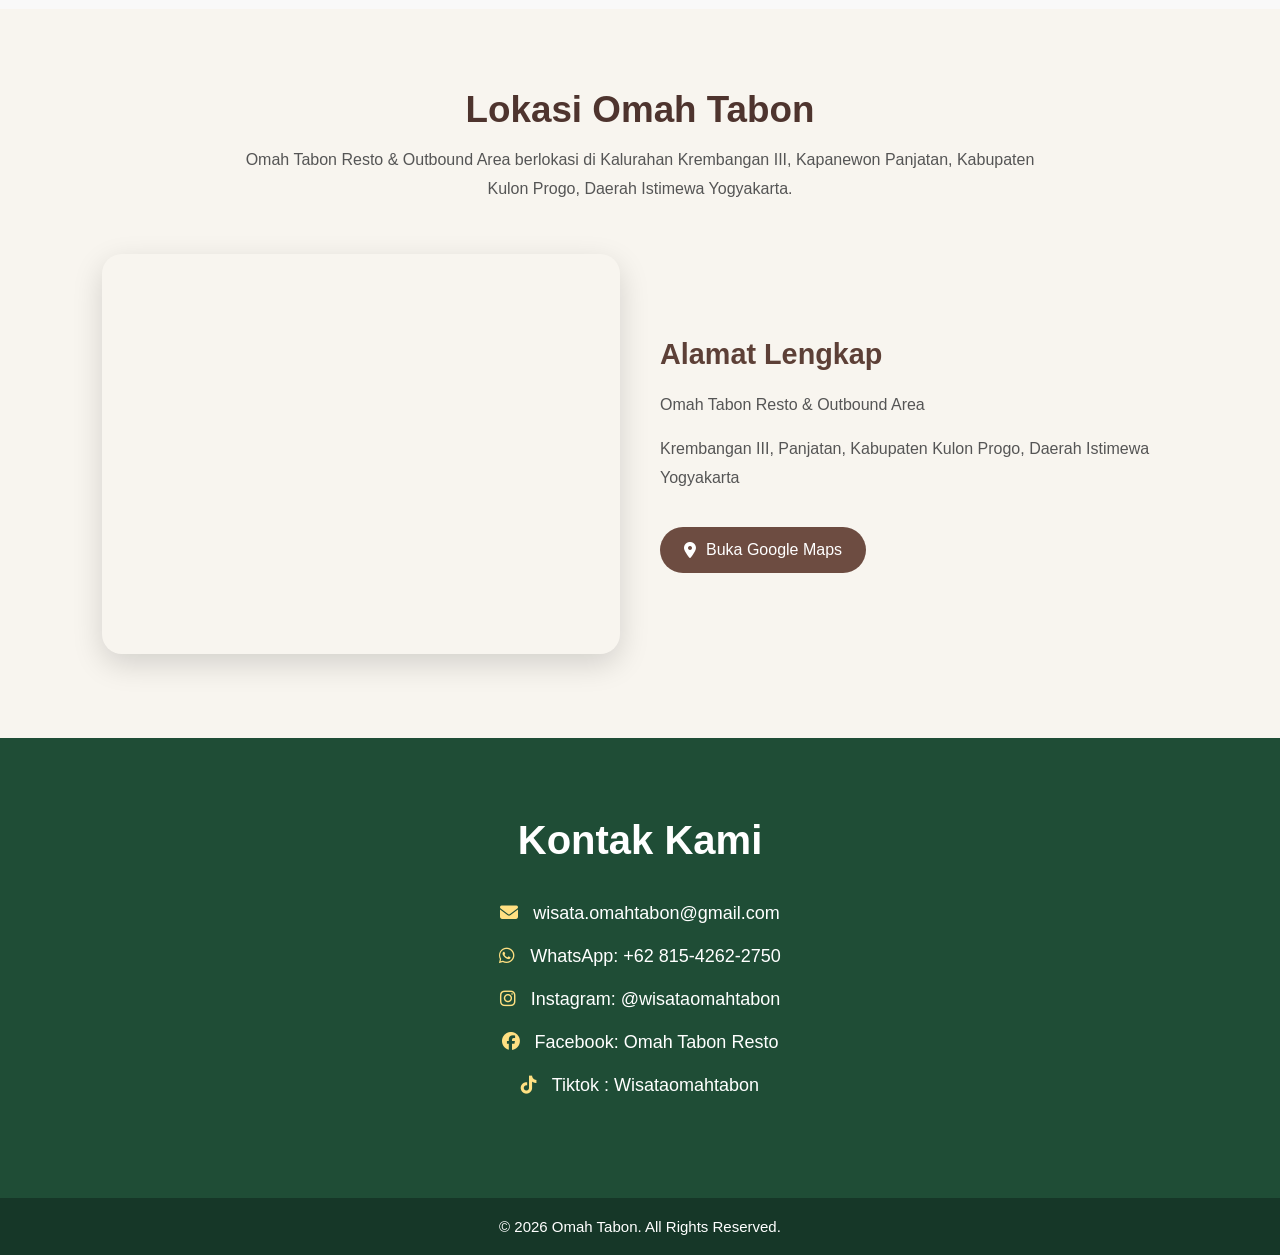
==== commit c82abced: "baruuuu" ====
--- a/index.html
+++ b/index.html
@@ -218,10 +218,7 @@
     <h3>Limasan Tabon 1 (Resto)</h3>
 
     <p>
-      <!-- Menyediakan berbagai pilihan makanan dan minuman khas nusantara
-      dengan cita rasa autentik. Pengunjung dapat menikmati hidangan
-      dalam suasana alam yang sejuk, nyaman, dan cocok untuk acara
-      keluarga maupun rombongan. -->
+      Menyajikan kuliner khas Nusantara bernuansa alam yang sejuk. Cocok untuk acara keluarga maupun rombongan
     </p>
 
   </div>
@@ -239,9 +236,7 @@
     <h3>Limasan Tabon 2 (Gazebo Lesehan)</h3>
 
     <p>
-      <!-- Area gazebo lesehan yang nyaman untuk bersantai bersama keluarga,
-      menikmati hidangan restoran, berdiskusi santai, maupun menjadi
-      tempat berkumpul saat kegiatan wisata dan outbound berlangsung. -->
+    Gazebo lesehan nyaman untuk bersantai, makan bersama keluarga atau teman, hingga tempat untuk berkumpul selama kegiatan wisata berlangsung
     </p>
 
   </div>
@@ -259,9 +254,8 @@
     <h3>Limasan Tabon 2 (Ruang Pertemuan)</h3>
 
     <p>
-      Ruang pertemuan yang nyaman dan representatif untuk berbagai
-      kegiatan seperti rapat, seminar, workshop, pelatihan,
-      gathering perusahaan, maupun kegiatan komunitas.
+      Ruang nyaman dan representatif untuk rapat, seminar, workshop, gathering, hingga kegiatan komunitas
+
     </p>
 
   </div>
@@ -279,9 +273,7 @@
     <h3>Joglo Tabon (Meeting Room)</h3>
 
     <p>
-      Ruang pertemuan bernuansa tradisional Jawa yang menghadirkan
-      suasana hangat dan elegan. Cocok digunakan untuk acara formal,
-      gathering, diskusi kelompok, maupun kegiatan organisasi.
+      Ruang bernuansa tradisional Jawa yang hangat dan elegan untuk acara formal, gathering, maupun diskusi
     </p>
 
   </div>
@@ -299,9 +291,7 @@
     <h3>Mini Playground Area</h3>
 
     <p>
-      Area bermain anak yang aman dan menyenangkan dengan berbagai
-      permainan ringan. Fasilitas ini menjadi tempat favorit keluarga
-      untuk memberikan pengalaman bermain yang edukatif bagi anak-anak.
+      Area bermain anak yang aman, seru, dan edukatif dengan beragam permainan ringan
     </p>
 
   </div>
@@ -319,9 +309,7 @@
     <h3>Tempat Parkir Luas</h3>
 
     <p>
-      Area parkir yang luas dan mudah diakses untuk kendaraan roda dua,
-      mobil pribadi, hingga bus pariwisata. Memberikan kenyamanan dan
-      keamanan bagi seluruh pengunjung yang datang berkelompok maupun individu.
+      Area parkir aman dan luas untuk motor, mobil pribadi, hingga bus pariwisata
     </p>
 
   </div>
@@ -339,9 +327,7 @@
     <h3>Mushola Tabon</h3>
 
     <p>
-      Fasilitas ibadah yang bersih, nyaman, dan mudah dijangkau oleh
-      seluruh pengunjung sehingga kegiatan wisata tetap dapat berjalan
-      dengan nyaman tanpa mengabaikan kebutuhan beribadah.
+      Fasilitas ibadah bersih, nyaman, dan mudah dijangkau oleh seluruh pengunjung
     </p>
 
   </div>
@@ -359,9 +345,7 @@
     <h3>Meja batu Outdoor</h3>
 
     <p>
-      Area duduk terbuka dengan konsep alami yang cocok untuk bersantai,
-      menikmati pemandangan sekitar, berkumpul bersama keluarga,
-      maupun menikmati sajian kuliner di udara terbuka.
+      Area duduk terbuka berkonsep alami untuk santai, makan bersama, dan menikmati pemandangan
     </p>
 
   </div>
@@ -379,9 +363,7 @@
     <h3>Toilet (7 Unit)</h3>
 
     <p>
-      Tersedia 7 unit toilet yang terdiri dari 3 toilet umum,
-      2 toilet ramah lansia, dan 2 kamar mandi umum yang dirancang
-      untuk memberikan kenyamanan serta kemudahan akses bagi seluruh pengunjung.
+      Terdiri dari 3 toilet umum, 2 toilet ramah lansia, dan 2 kamar mandi umum yang mudah diakses
     </p>
 
   </div>
